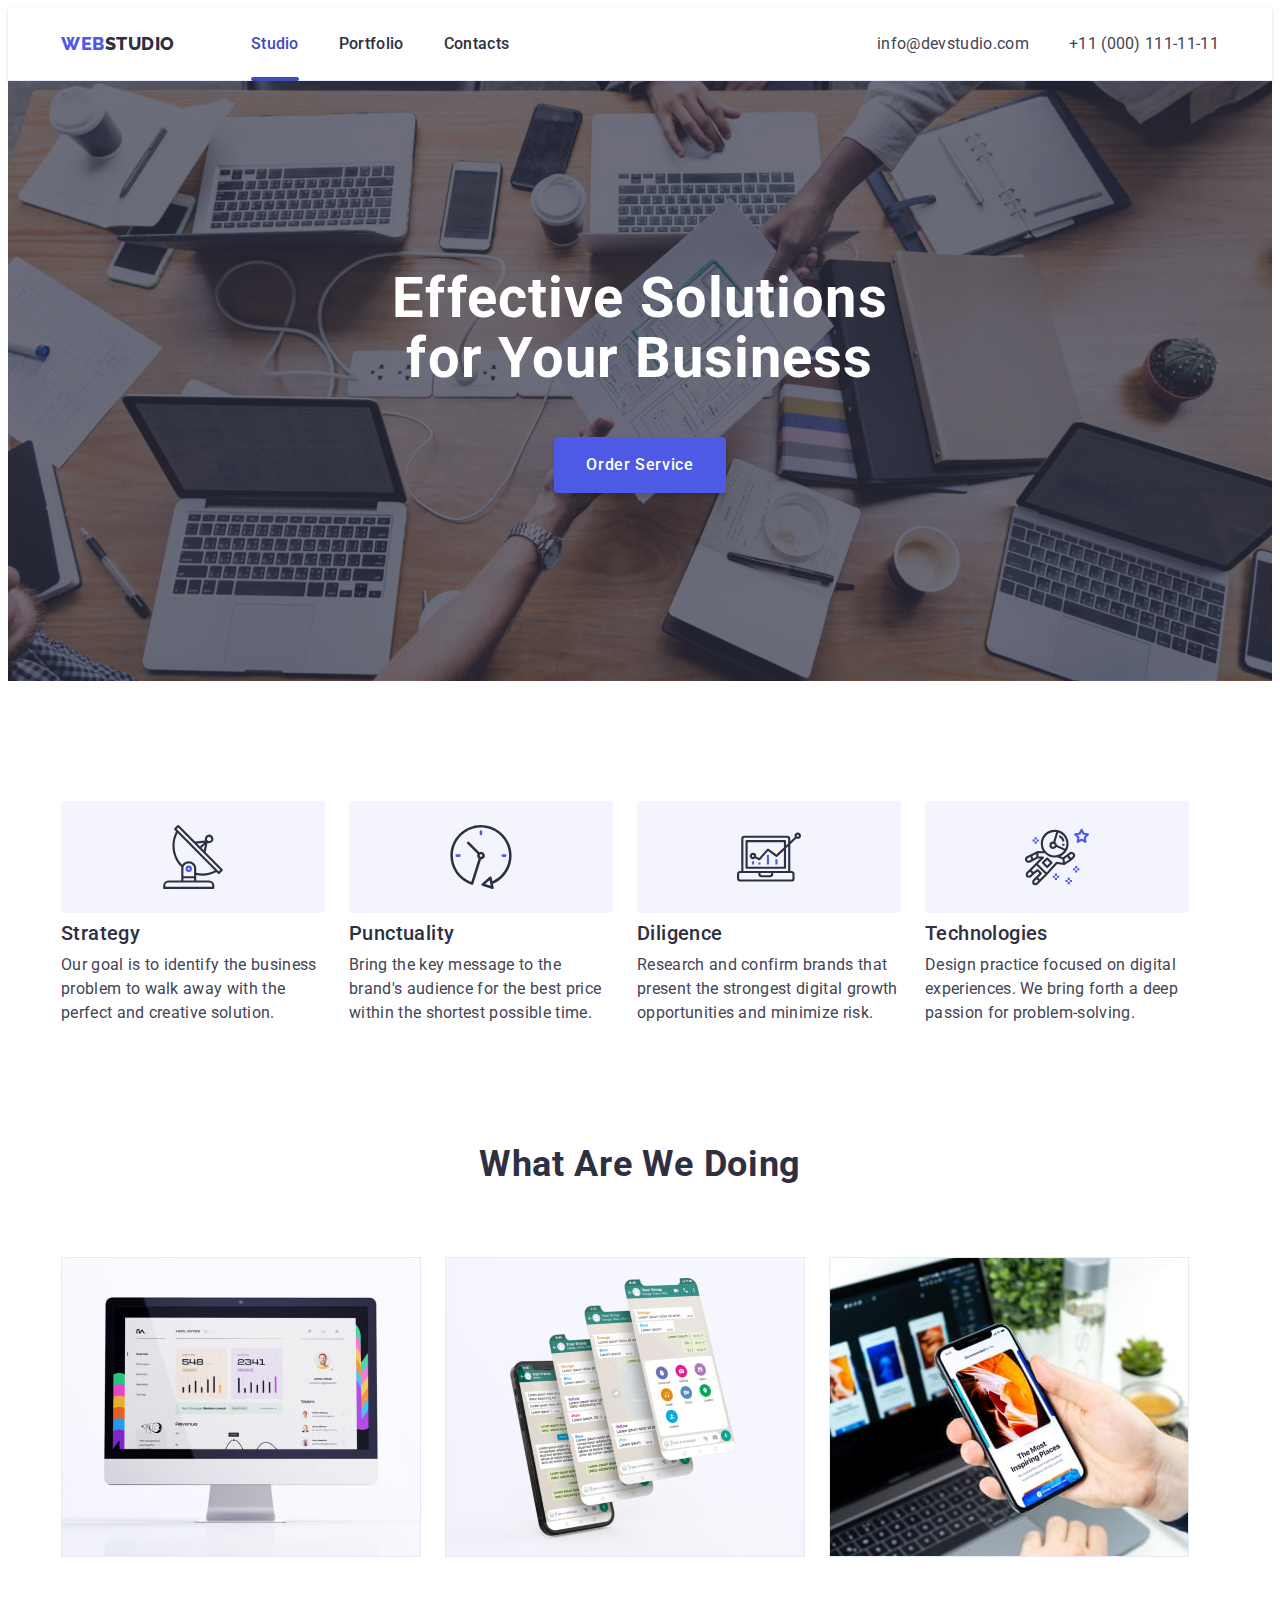
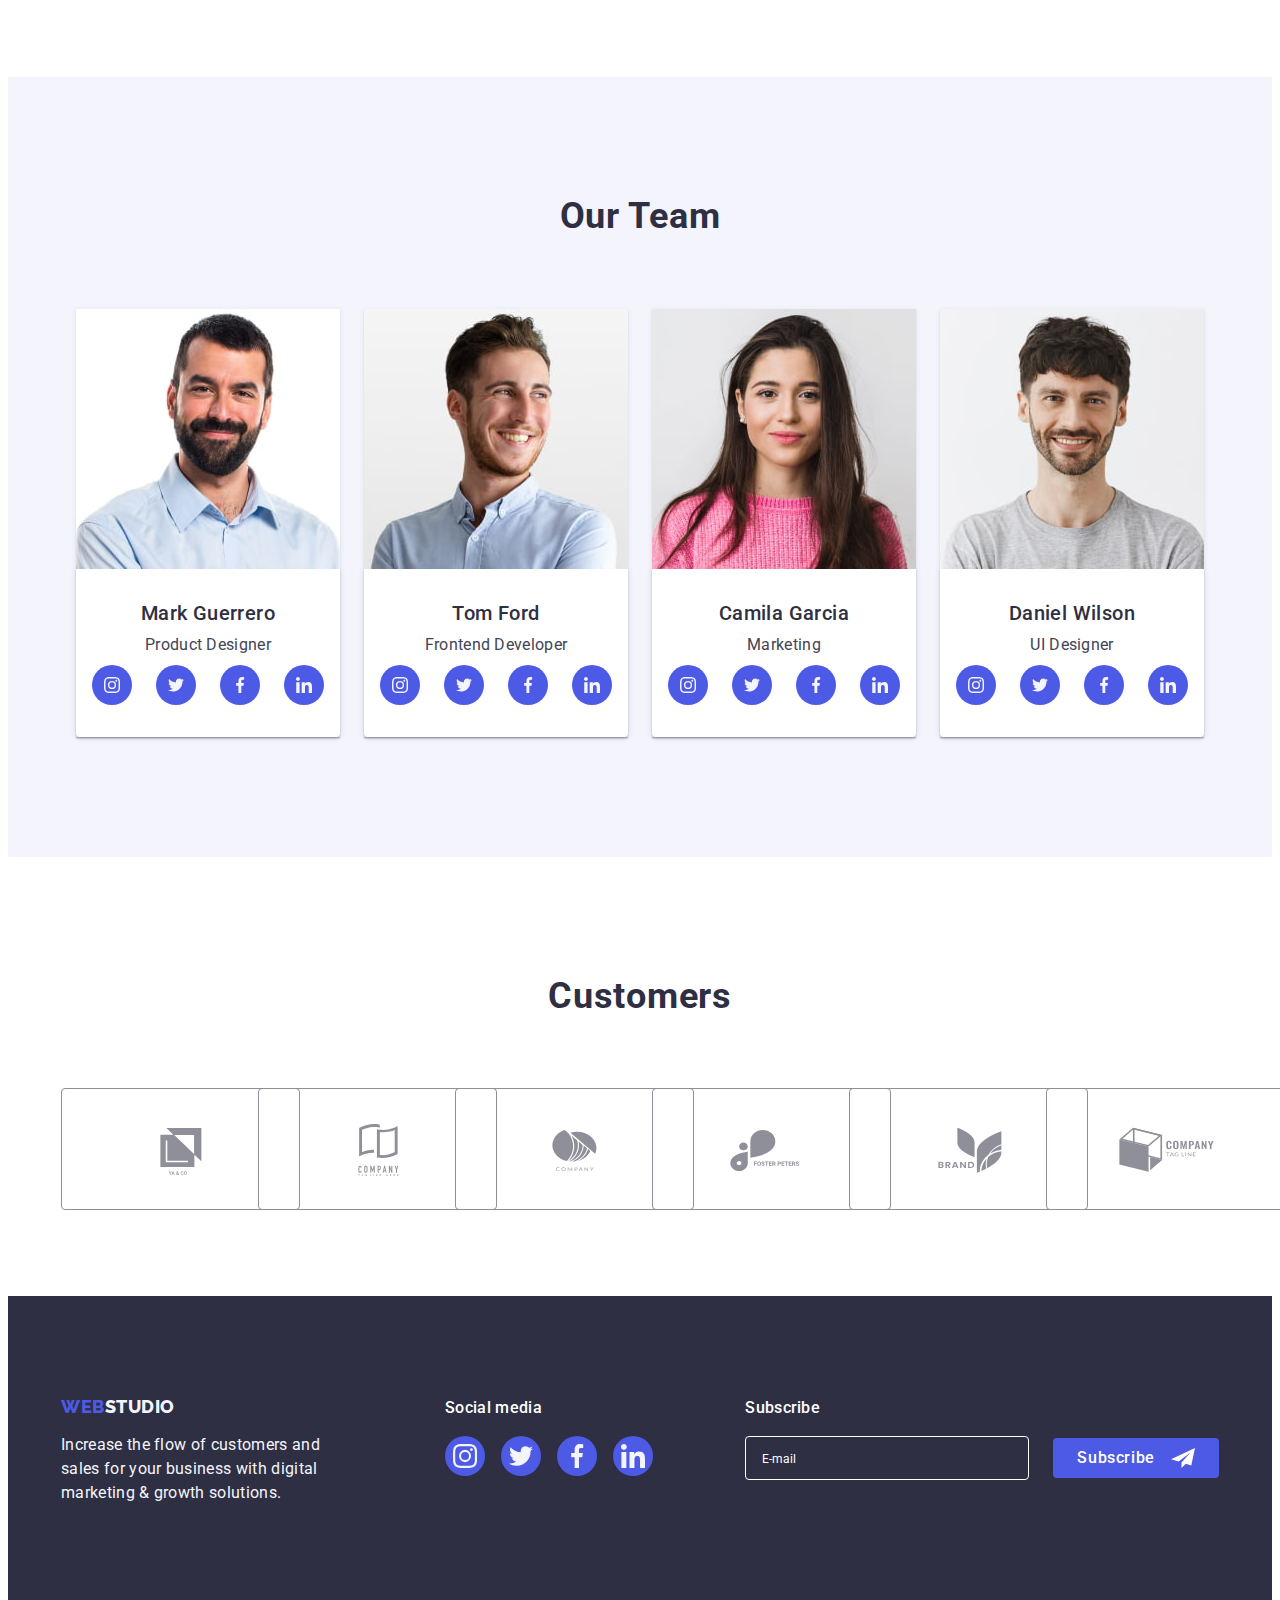
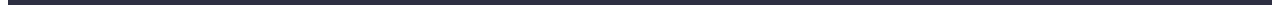
==== index.html @ ede501e5 "Initial commit" ====
<!DOCTYPE html>
<html lang="en">
  <head>
    <meta charset="UTF-8" />
    <meta http-equiv="X-UA-Compatible" content="IE=edge" />
    <meta name="viewport" content="width=device-width, initial-scale=1.0" />
    <title>Document</title>
    <meta name="description" content="Effective Solutions for Your Business" />
    <link rel="preconnect" href="https://fonts.googleapis.com" />
    <link rel="preconnect" href="https://fonts.gstatic.com" crossorigin />
    <link
      href="https://fonts.googleapis.com/css2?family=Raleway:wght@800&family=Roboto:wght@400;500;700;900&display=swap"
      rel="stylesheet"
    />
    <link
      rel="stylesheet"
      href="https://cdnjs.cloudflare.com/ajax/libs/modern-normalize/1.1.0/modern-normalize.min.css"
      integrity="sha512-wpPYUAdjBVSE4KJnH1VR1HeZfpl1ub8YT/NKx4PuQ5NmX2tKuGu6U/JRp5y+Y8XG2tV+wKQpNHVUX03MfMFn9Q=="
      crossorigin="anonymous"
      referrerpolicy="no-referrer"
    />
    <link rel="stylesheet" href="./css/styles.css" />
  </head>
  <body>
    <!-- Header section -->
    <header class="header">
      <div class="header-container container">
        <nav class="header-nav">
          <a href="./index.html" class="logo link header-logo">Web<span class="logo-studio-part">Studio</span></a>
          <ul class="header-nav-list list">
            <li class="header-nav-item">
              <a class="header-nav-link link header-line" href="./index.html">Studio</a>
            </li>
            <li class="header-nav-item">
              <a class="header-nav-link link" href="./portfolio.html">Portfolio</a>
            </li>
            <li class="header-nav-item">
              <a class="header-nav-link link" href="">Contacts</a>
            </li>
          </ul>
        </nav>
        <address class="header-contact">
          <ul class="header-contact-list list">
            <li>
              <a class="header-contact-item link" href="mailto:info@devstudio.com" rel="noopener noreferrer">info@devstudio.com</a>
            </li>
            <li>
              <a class="header-contact-item link" href="tel:+110001111111" rel="noopener noreferrer">+11 (000) 111-11-11</a>
            </li>
          </ul>
        </address>
      </div>
    </header>

    <!-- Main section -->
    <main class="main">
      <!-- Hero Section -->
      <section class="hero">
        <div class="container hero-container">
          <h1 class="hero-title">Effective Solutions for Your Business</h1>
          <button class="hero-btn" type="button" data-modal-open >Order Service</button>
        </div>
      </section>
      <!-- Feature Section -->
      <section class="features section">
        <div class="container features-container">
          <h2 hidden class="features-title visually-hidden">Features</h2>
          <ul class="features-list list">
            <li class="features-list-item">
              <div class="features-icon-wrapper">
                <svg class="features-icon" width="64" height="64">
                  <use href="./images/icons.svg#antenna">
                  </use>
                </svg>
              </div>
              <h3 class="features-item-title list-item-title">Strategy</h3>
              <p class="features-item-subtitle list-subtitle">
                Our goal is to      identify the business problem to walk away with the perfect and
                creative solution.
              </p>
            </li>
            <li class="features-list-item">
              <div class="features-icon-wrapper">
                <svg class="features-icon" width="64" height="64">
                  <use href="./images/icons.svg#clock">
                  </use>
                </svg>
              </div>
              <h3 class="features-item-title list-item-title">Punctuality</h3>
              <p class="features-item-subtitle list-subtitle">
                Bring the key   message   to the brand's audience for the best price within the   shortest possible time.
              </p>
            </li>
            <li class="features-list-item">
              <div class="features-icon-wrapper">
                <svg class="features-icon" width="64" height="64">
                  <use href="./images/icons.svg#diagram">
                  </use>
                </svg>
              </div>
              <h3 class="features-item-title list-item-title">Diligence</h3>
              <p class="features-item-subtitle list-subtitle">
                Research and confirm brands that present the strongest digital growth opportunities
                and minimize risk.
              </p>
            </li>
            <li class="features-list-item">
              <div class="features-icon-wrapper">
                <svg class="features-icon" width="64" height="64">
                  <use href="./images/icons.svg#astronaut">
                  </use>
                </svg>
              </div>
              <h3 class="features-item-title list-item-title">Technologies</h3>
              <p class="features-item-subtitle list-subtitle">
                Design practice focused on digital experiences. We bring forth a deep passion for
                problem-solving.
              </p>
            </li>
          </ul>
        </div>
      </section>
      <!-- About Section -->
      <section class="about">
        <div class="container about-container">
          <h2 class="about-title title">What are we doing</h2>
          <ul class="about-list list">
            <li class="about-list-item">
              <img
                class="about-img"
                src="./images/Features/img-computer.jpg"
                alt="Computer with open website"
                width="360"
                height="300"
              />
            </li>
            <li class="about-list-item">
              <img
                class="about-img"
                src="./images/Features/img-app.jpg"
                alt="Phone-application"
                width="360"
                height="300"
              />
            </li>
            <li class="about-list-item">
              <img
                class="about-img"
                src="./images/Features/img-phone.jpg"
                alt="Telephone with open application"
                width="360"
                height="300"
              />
            </li>
          </ul>
        </div>
      </section>
      <!-- Team Section  -->
      <section class="team section">
        <div class="container team-container">
          <h2 class="team-title title">Our Team</h2>
          <ul class="team-list list">
            <li class="team-list-item">
              <img
                class="team-item-img"
                src="./images/Team/img-mark-guerrero.jpg"
                alt="Smiling man with  dark beard and mustache"
                width="264"
                height="260"
              />
              <div class="team-worker-info">
                <h3 class="team-item-title list-item-title">Mark Guerrero</h3>
                <p class="team-item-subtitle list-subtitle">Product Designer</p>
                <ul class="list icon-team-list">
                  <li class="icon-team-item">
                    <a href="" class="link media-team-link" target="_blank" rel="noreferrer noopener" aria-label="instagram icon">
                      <svg class="icon-team-media" width="16" height="16">
                        <use href="./images/icons.svg#instagram">
                        </use>
                      </svg>
                    </a>
                  </li>
                  <li class="icon-team-item">
                    <a href="" class="link media-team-link" target="_blank" rel="noreferrer noopener" aria-label="twitter icon">
                      <svg class="icon-team-media" width="16" height="16">
                        <use href="./images/icons.svg#twitter">
                        </use>
                      </svg>
                    </a>
                  </li>
                  <li class="icon-team-item">
                    <a href="" class="link media-team-link" target="_blank" rel="noreferrer noopener" aria-label="facebook icon">
                      <svg class="icon-team-media" width="16" height="16">
                        <use href="./images/icons.svg#facebook">
                        </use>
                      </svg>
                    </a>
                  </li>
                  <li class="icon-team-item">
                    <a href="" class="link media-team-link" target="_blank" rel="noreferrer noopener" aria-label="linkedin icon">
                      <svg class="icon-team-media" width="16" height="16">
                        <use href="./images/icons.svg#linkedin">
                        </use>
                      </svg>
                    </a>
                  </li>
                </ul>
              </div>
            </li>
            <li class="team-list-item">
              <img
                class="team-item-img"
                src="./images/Team/img-tom-ford.jpg"
                alt="Smiling man with light beard in blue shirt"
                width="264"
                height="260"
              />
              <div class="team-worker-info">
                <h3 class="team-item-title list-item-title">Tom Ford</h3>
                <p class="team-item-subtitle list-subtitle">Frontend Developer</p>
                <ul class="list icon-team-list">
                  <li class="icon-team-item">
                    <a href="" class="link media-team-link" target="_blank" rel="noreferrer noopener" aria-label="instagram icon">
                      <svg class="icon-team-media" width="16" height="16">
                        <use href="./images/icons.svg#instagram">
                        </use>
                      </svg>
                    </a>
                  </li>
                  <li class="icon-team-item">
                    <a href="" class="link media-team-link" target="_blank" rel="noreferrer noopener" aria-label="twitter icon">
                      <svg class="icon-team-media" width="16" height="16">
                        <use href="./images/icons.svg#twitter">
                        </use>
                      </svg>
                    </a>
                  </li>
                  <li class="icon-team-item">
                    <a href="" class="link media-team-link" target="_blank" rel="noreferrer noopener" aria-label="facebook icon">
                      <svg class="icon-team-media" width="16" height="16">
                        <use href="./images/icons.svg#facebook">
                        </use>
                      </svg>
                    </a>
                  </li>
                  <li class="icon-team-item">
                    <a href="" class="link media-team-link" target="_blank" rel="noreferrer noopener" aria-label="linkedin icon">
                      <svg class="icon-team-media" width="16" height="16">
                        <use href="./images/icons.svg#linkedin">
                        </use>
                      </svg>
                    </a>
                  </li>
                </ul>
              </div>
            </li>
            <li class="team-list-item">
              <img
                class="team-item-img"
                src="./images/Team/img-camila-garcia.jpg"
                alt="Smiling woman with dark hair in pink shirt"
                width="264"
                height="260"
              />
              <div class="team-worker-info">
                <h3 class="team-item-title list-item-title">Camila Garcia</h3>
                <p class="team-item-subtitle list-subtitle">Marketing</p>
                <ul class="list icon-team-list">
                  <li class="icon-team-item">
                    <a href="" class="link media-team-link" target="_blank" rel="noreferrer noopener" aria-label="instagram icon">
                      <svg class="icon-team-media" width="16" height="16">
                        <use href="./images/icons.svg#instagram">
                        </use>
                      </svg>
                    </a>
                  </li>
                  <li class="icon-team-item">
                    <a href="" class="link media-team-link" target="_blank" rel="noreferrer noopener" aria-label="twitter icon">
                      <svg class="icon-team-media" width="16" height="16">
                        <use href="./images/icons.svg#twitter">
                        </use>
                      </svg>
                    </a>
                  </li>
                  <li class="icon-team-item">
                    <a href="" class="link media-team-link" target="_blank" rel="noreferrer noopener" aria-label="facebook icon">
                      <svg class="icon-team-media" width="16" height="16">
                        <use href="./images/icons.svg#facebook">
                        </use>
                      </svg>
                    </a>
                  </li>
                  <li class="icon-team-item">
                    <a href="" class="link media-team-link" target="_blank" rel="noreferrer noopener" aria-label="linkedin icon">
                      <svg class="icon-team-media" width="16" height="16">
                        <use href="./images/icons.svg#linkedin">
                        </use>
                      </svg>
                    </a>
                  </li>
                </ul>
              </div>
            </li>
            <li class="team-list-item">
              <img
                class="team-item-img"
                src="./images/Team/img-daniel-wilson.jpg"
                alt="Smiling man with dark beard in grey shirt"
                width="264"
                height="260"
              />
              <div class="team-worker-info">
                <h3 class="team-item-title list-item-title">Daniel Wilson</h3>
                <p class="team-item-subtitle list-subtitle">UI Designer</p>
                <ul class="list icon-team-list">
                  <li class="icon-team-item">
                    <a href="" class="link media-team-link" target="_blank" rel="noreferrer noopener" aria-label="instagram icon">
                      <svg class="icon-team-media" width="16" height="16">
                        <use href="./images/icons.svg#instagram">
                        </use>
                      </svg>
                    </a>
                  </li>
                  <li class="icon-team-item">
                    <a href="" class="link media-team-link" target="_blank" rel="noreferrer noopener" aria-label="twitter icon">
                      <svg class="icon-team-media" width="16" height="16">
                        <use href="./images/icons.svg#twitter">
                        </use>
                      </svg>
                    </a>
                  </li>
                  <li class="icon-team-item">
                    <a href="" class="link media-team-link" target="_blank" rel="noreferrer noopener" aria-label="facebook icon">
                      <svg class="icon-team-media" width="16" height="16">
                        <use href="./images/icons.svg#facebook">
                        </use>
                      </svg>
                    </a>
                  </li>
                  <li class="icon-team-item">
                    <a href="" class="link media-team-link" target="_blank" rel="noreferrer noopener" aria-label="linkedin icon">
                      <svg class="icon-team-media" width="16" height="16">
                        <use href="./images/icons.svg#linkedin">
                        </use>
                      </svg>
                    </a>
                  </li>
                </ul>
              </div>
            </li>
          </ul>
        </div>
      </section>
      <!-- Clients section -->
      <section class="section clients">
      <div class="container clients-container">
        <h2 class=" clients-title title">Customers</h2>
        <ul class="clients-list list">
          <li class="clients-list-item">
            <a href="" class="clients-logos-item" rel="noopener noreferrer">
              <svg class="icon-clients" width="104" height="56">
                <use href="./images/icons.svg#client-1"></use>
              </svg>
            </a>
          </li>
          <li class="clients-list-item">
            <a href="" class="clients-logos-item" rel="noopener noreferrer">
              <svg class="icon-clients" width="104" height="56">
                <use href="./images/icons.svg#client-2"></use>
              </svg>
            </a>
          </li>
          <li class="clients-list-item">
            <a href="" class="clients-logos-item" rel="noopener noreferrer">
              <svg class="icon-clients" width="104" height="56">
                <use href="./images/icons.svg#client-3"></use>
              </svg>
            </a>
          </li>
          <li class="clients-list-item">
            <a href="" class="clients-logos-item" rel="noopener noreferrer">
              <svg class="icon-clients" width="104" height="56">
                <use href="./images/icons.svg#client-4"></use>
              </svg>
            </a>
          </li>
          <li class="clients-list-item">
            <a href="" class="clients-logos-item" rel="noopener noreferrer">
              <svg class="icon-clients" width="104" height="56">
                <use href="./images/icons.svg#client-5"></use>
              </svg>
            </a>
          </li>
          <li class="clients-list-item">
            <a href="" class="clients-logos-item" rel="noopener noreferrer">
              <svg class="icon-clients" width="104" height="56">
                <use href="./images/icons.svg#client-6"></use>
              </svg>
            </a>
          </li>
        </ul>
      </div>
        </section>
    </main>

    <!-- Footer section-->
    <footer class="footer">
      <div class="container footer-container ">
          <div class="footer-logo-container">
            <a class="footer-logo link" href="./index.html">Web<span class="logo-studio-footer">Studio</span></a>
            <p class="footer-text">
              Increase the flow of customers and sales for your business with digital marketing & growth solutions.
            </p>
          </div>
          <div class="container footer-media-container">
          <p class="footer-social">Social media</p>
          <ul class="list icon-footer-list">
            <li class="icon-footer-item">
              <a href="" class="link footer-media-link" target="_blank" rel="noreferrer noopener" aria-label="instagram icon">
                <svg class="icon-footer-media" width="24" height="24">
                  <use href="./images/icons.svg#instagram">
                  </use>
                </svg>
              </a>
            </li>
            <li class="icon-footer-item">
              <a href="" class="link footer-media-link" target="_blank" rel="noreferrer noopener" aria-label="twitter icon">
                <svg class="icon-footer-media" width="24" height="24">
                  <use href="./images/icons.svg#twitter">
                  </use>
                </svg>
              </a>
            </li>
            <li class="icon-footer-item">
              <a href="" class="link footer-media-link" target="_blank" rel="noreferrer noopener" aria-label="facebook icon">
                <svg class="icon-footer-media" width="24" height="24">
                  <use href="./images/icons.svg#facebook">
                  </use>
                </svg>
              </a>
            </li>
            <li class="icon-footer-item">
              <a href="" class="link footer-media-link" target="_blank" rel="noreferrer noopener" aria-label="linkedin icon">
                <svg class="icon-footer-media" width="24" height="24">
                  <use href="./images/icons.svg#linkedin">
                  </use>
                </svg>
              </a>
            </li>
          </ul>
          </div>
          <div class=" conrainer footer-form-container">
            <p class="footer-subscribe">Subscribe</p>
            <form  class="footer-subscribe-form" name="subscribe-form" autocomplete="on">
              <label for="user-email" class="visually-hidden">E-mail</label>
              <input type="email" name="email" id="user-email" class="footer-input" placeholder="E-mail" required minlength="5">

              <button type="submit" class=" footer-subscribe-btn">
                Subscribe
                <svg class="icon-footer-send" width="24" height="24">
                  <use href="./images/icons.svg#send">
                  </use>
                </svg>
              </button>
            </form>
          </div>
      </div>
      
    </footer>

    <!-- Modal -->
    <div class="backdrop is-hidden" data-modal>
      <div class="modal">
        <button type="button" class="modal-close-btn" data-modal-close>
          <svg class="modal-close-icon" width="8" height="8">
            <use href="./images/icons.svg#close-btn"></use>
          </svg>
        </button>
        <strong class="modal-title">Leave your contacts and we will call you back</strong>
        <form name="modal-form" class="modal-form">
          <label class="modal-form-label" for="modal-name">
            Name
          </label>
          <div class="modal-input-wrapper">
            <input class="modal-form-field" type="text" name="modal-name" id="modal-name" required>
            <svg class="modal-name-icon" width="18" height="18">
              <use href="./images/icons.svg#person"></use>
            </svg>
          </div>
          <label class="modal-form-label" for="modal-tel">
            Phone
          </label>
          <div class="modal-input-wrapper">
            <input class="modal-form-field" type="tel" name="modal-tel" id="modal-tel" required minlength="">
            <svg class="modal-input-icon" width="18" height="24">
              <use href="./images/icons.svg#phone"></use>
            </svg>
          </div>
          <label class="modal-form-label" for="modal-email">
            Email
          </label>
          <div class="modal-input-wrapper">
            <input class="modal-form-field" type="email" name="modal-email" id="modal-email" required minlength="5">
            <svg class="modal-input-icon" width="18" height="24">
              <use href="./images/icons.svg#email"></use>
            </svg>
          </div>
          <label class="modal-form-label" for="modal-comment">
            Comment
          </label>
          <div class="modal-input-wrapper modal-comment-wrapper">
            <textarea class="modal-comment" name="modal-comment" id="modal-comment" placeholder="Text input"></textarea>
          </div>
          <label class="modal-form-label modal-checkbox-label" for="modal-checkbox">
            <input type="checkbox" class="modal-checkbox" name="modal-checkbox" id="modal-checkbox" >
            <span class="modal-checkbox-icon"></span>
            I accept the terms and conditions of the <a href="" class="modal-privacy-link"> Privacy Policy</a>
          </label>
          <button class="modal-send-btn" type="submit">Send</button>
        </form>
      </div>
    </div>

    <script src="./js/modal.js"></script>
  </body>
</html>
---- css/styles.css ----
:root {
  /* Fonts */
  --primary-font: Roboto, sans-serif;

/* Colors */
	--color-iris: #4d5ae5;
	--color-ocean: #404bbf;
	--color-navy-blue: #2e2f42;
	--color-green: #31d0aa;
	--color-slate: #434455;
	--color-light-slate: #8e8f99;
	--color-cornflower: #e7e9fc;
	--color-cloud: #f4f4fd;
	--color-navy-blue-modal: #2e2f42;
	--color-grey: #2e2f42;
	--color-white: #ffffff;
	--color-dairy: #fcfcfc;
/* Others */
 --animation-duration: 250ms;
 --animation-timing-function: cubic-bezier(0.4, 0, 0.2, 1);

}
/* Base styles */
body {
  font-family:var(--primary-font);
  color: var(--color-slate);
  background-color: var(--color-white);
}

h1,h2,h3,h4,h5,h6,p {
  margin: 0;

}
img {
  display: block;
}
button {
  cursor: pointer;
}
.container {
  width: 1158px;
  margin: 0 auto;
  padding: 0 15px;
}
.section {
  padding-top: 120px;
  padding-bottom: 120px;
}
.link {
  text-decoration: none;
  color: inherit;  
}
.list {
  list-style: none;
  padding: 0;
  margin: 0;
}
.title {
  font-size: 36px;
	
	font-weight: 700;
	font-style: normal;
	line-height: 1.11;
	letter-spacing: 0.02em;
	text-decoration: none;
	text-transform: capitalize;
  margin-bottom: 72px;
}
.list-item-title {
  font-size: 20px;
	font-weight: 500;
	font-style: normal;
	line-height: 1.2;
	letter-spacing: 0.02em;
	text-decoration: none;
	text-transform: none;
  text-align: center;
}

.list-subtitle {
  font-size: 16px;
	line-height: 1.5;
	letter-spacing: 0.02em;
	text-decoration: none;
	text-transform: none;
  color: var(--color-slate);
}
.visually-hidden {
  position: absolute;
  width: 1px;
  height: 1px;
  margin: -1px;
  border: 0;
  padding: 0;
  
  white-space: nowrap;
  clip-path: inset(100%);
  clip: rect(0 0 0 0);
  overflow: hidden;
}


/* Header section*/
.header {
  background: var(--color-white);
  border-bottom: 1px solid var(--color-cornflower);
  box-shadow: 0px 2px 1px rgba(46, 47, 66, 0.08), 0px 1px 1px rgba(46, 47, 66, 0.16), 0px 1px 6px rgba(46, 47, 66, 0.08);
}
.header-container {
  display: flex;
}
.header-nav {
  display: flex;
  flex-direction: row;
  margin-right: auto;
  align-items: center;
}
.logo {
  font-family: 'Raleway', sans-serif;
  font-style: normal;
  font-weight: 800;
  font-size: 18px;
  line-height: 1.17;
  display: flex;
  align-items: center;
  letter-spacing: 0.03em;
  text-transform: uppercase;
  color: var(--color-iris);
}

.header-logo {
  margin-right: 76px;
}
.logo-studio-part {
  color: var(--color-navy-blue);

}
.header-nav-list {
  display: flex;
  align-items: center;
  gap: 40px;
}
.header-nav-item {
  position: relative;
  font-size: 16px;
	font-weight: 500;
	font-style: normal;
	line-height: 1.5;
	letter-spacing: 0.02em;
	text-decoration: none;
	text-transform: none;
  color: var(--color-navy-blue); 
}
.header-nav-link {
  position: relative;
  display: block;
  padding: 24px 0;
  
  transition-property: color;
  transition-duration: var(--animation-duration);
  transition-timing-function: var(--animation-timing-function);
}

.header-nav-link:hover,
.header-nav-link:focus
 {
  color:var(--color-ocean);
}
.header-nav-link::after{
  content: '';
  position: absolute;
  left: 0;
  bottom: 0;
  display: block;

  width: 100%;
  height: 4px;
  background-color: var(--color-ocean);
  border-radius: 2px;
  
  opacity: 0;
  transition-property: opacity;
  transition-duration: var(--animation-duration);
  transition-timing-function: var(--animation-timing-function);
}

.header-nav-link:hover::after,
.header-nav-link:focus::after {
  opacity: 1;
}
.header-line {
  color: var(--color-ocean);
}
.header-line::after{
  content: '';
  position: absolute;
  left: 0;
  bottom: -1px;
  display: block;
    
  width: 100%;
  height: 4px;
  color: var(--color-ocean);
  border-radius: 2px;
  opacity: 1;
}

.header-contact {
  font-style: normal;
  display: flex;
  flex-direction: row;
  align-items: center;
}
.header-contact-list {
  font-size: 16px;
	font-weight: 400;
	line-height: 1.5;
	letter-spacing: 0.02em;
	text-decoration: none;
	text-transform: none;
  display: flex;
  align-items: center;
  gap: 40px;
}
.header-contact-item {
  color:var(--color-slate); 
  transition-property: color;
  transition-duration: var(--animation-duration);
  transition-timing-function: var(--animation-timing-function);
}
.header-contact-item:hover,
.header-contact-item:focus {
  color:var(--color-ocean);
}

/* Main Section*/
.main {
}
.hero {
  max-width: 1440px;
  background-image: linear-gradient(rgba(46, 47, 66, 0.7),rgba(46, 47, 66, 0.7)), url(../images/hero-people-office.jpg);
  background-repeat: no-repeat;
  background-position: center;
  background-size: cover;

  background-color: var(--color-navy-blue);
  padding: 188px 0;
  margin-left: auto;
  margin-right: auto;
}
.hero::before {
  content: "";
  position: absolute;
  left: 0px;
  top: 72px;

background: rgba(46, 47, 66, 0.7);
}
.hero-container {
  display: flex;
  flex-direction: column;
  align-items: center;
}
.hero-title {
  font-size: 56px;
	font-weight: 700;
	font-style: normal;
	line-height: 1.07;
	letter-spacing: 0.02em;
	text-decoration: none;
	text-transform: none;
  color: var(--color-white);
  text-align: center;
  max-width: 496px;
  
  margin-bottom: 48px;
}
.hero-btn {
  font-size: 16px;
	font-family: "Roboto", sans-serif;
	font-weight: 500;
	font-style: normal;
	line-height: 1.5;
	letter-spacing: 0.04em;
	text-decoration: none;
	text-transform: none;

  color: var(--color-white);
  background-color: var(--color-iris);

  box-shadow: 0px 4px 4px rgba(0, 0, 0, 0.15);
  border-radius: 4px;

  min-width: 169px;
  height: 56px;
  border: none;
  padding: 16px 32px;

  transition-property: background-color;
  transition-duration: var(--animation-duration);
  transition-timing-function: var(--animation-timing-function);
}
.hero-btn:hover,
.hero-btn:focus {
  background-color:var(--color-ocean);
}

/* Features section */
.features {
}
.features-container{

}
.features-title {
}
.features-list {
  display: flex;
  flex-direction: row;
  gap: 24px;
}
.features-list-item {
  width: 264px;
}
.features-icon-wrapper {
  display: flex;
  justify-content: center;
  align-items: center;
  height: 112px;
  background: var(--color-cloud);
  border-radius: 4px;
  margin-bottom: 8px;
}
.features-icon {
  width: 64px;
  height: 64px;
}
.features-item-title {
  color: var(--color-navy-blue);
  margin-bottom: 8px;
  text-align: left;
}
.features-item-subtitle {

}

/* About section */
.about {
  padding-bottom: 120px;
}
.about-container {

}
.about-title {
  text-align: center;
  color: var(--color-navy-blue);
}
.about-list {
  display: flex;
  gap: 24px;

}
.about-list-item {
  
}
.about-img {
}

/* Team section */
.team {
  background-color: var(--color-cloud);
}
.team-container {

}
.team-title {
  color: var(--color-navy-blue);
  text-align: center;
}
.team-list {
  display: flex;
  justify-content: center;
  gap: 24px;
}

.team-list-item {
  background-color: var(--color-white);
  box-shadow: 0px 1px 6px rgba(46, 47, 66, 0.08), 0px 1px 1px rgba(46, 47, 66, 0.16), 0px 2px 1px rgba(46, 47, 66, 0.08);
  border-radius: 0px 0px 4px 4px; 
}
.team-item-img {
}
.team-item-title {
  color: var(--color-navy-blue);
  margin-bottom: 8px;
  text-align: center;
}
.team-item-subtitle {
  text-align: center;
  margin-bottom: 8px;
}
.icon-team-list {
  display: flex;
  justify-content: center;
  gap: 24px;
}
.icon-team-item {
  width: 40px;
  height: 40px;
  display: flex;
  justify-content: center;
  align-items: center;
}
.media-team-link {
 display: flex;
 align-items: center;
 justify-content: center;
 width: 100%;
 height: 100%;
 border-radius: 50%;
 background-color: var(--color-iris);

  transition-property: background-color;
  transition-duration: var(--animation-duration);
  transition-timing-function: var(--animation-timing-function);
}
.media-team-link:hover,
.media-team-link:focus {
  background-color: var(--color-ocean);
}
.icon-team-media {
  width: 16px;
  height: 16px;
  fill: var(--color-cloud);
}
.team-worker-info {
  box-shadow: 0px 1px 6px rgba(46, 47, 66, 0.08), 0px 1px 1px rgba(46, 47, 66, 0.16), 0px 2px 1px rgba(46, 47, 66, 0.08);
  padding: 32px 0;
}
/* Clients section */
.clients {

}
.clients-container{

}
.clients-title {
  color: var(--color-navy-blue);
  text-align: center;
  line-height: 1.1;
}
.clients-list {
  display: flex;
  flex-wrap: nowrap;
  gap: 24px;
}
.clients-list-item {
  width: calc((100% - 120px) / 6);
  height: 88px;
}
.clients-logos-item {
  display: flex;
  justify-content: center;
  align-items: center;
  width: 100%;
  height: 100%;
  border: 1px solid #8E8F99;
  border-radius: 4px;
  color: var(--color-light-slate);
  padding: 16px 32px;

  transition-property: border-color, color;
  transition-duration: var(--animation-duration);
  transition-timing-function: var(--animation-timing-function);
}
.clients-logos-item:hover,
.clients-logos-item:focus {
  border-color: var(--color-ocean);
  color: var(--color-ocean);
}
.icon-clients {
  max-width: 104px;
  max-height: 56px;
  fill: currentColor;
}


/* Footer */
.footer {
  background-color: var(--color-navy-blue);
  padding-top: 100px;
  padding-bottom: 100px;
}
.footer-container {
  display: flex;
  align-items:baseline
}
.footer-logo-container {
  display:inline-block;
  margin-right: 120px;

}
.footer-logo {
  font-family: 'Raleway', sans-serif;
  font-style: normal;
  font-weight: 800;
  font-size: 18px;
  line-height: 1.17;
  display: flex;
  align-items: center;
  letter-spacing: 0.03em;
  text-transform: uppercase;
  color:var(--color-iris);
  margin-bottom: 16px;
  
  display: inline-block;
}
.logo-studio-footer {
  color: var(--color-cloud);
}

.footer-text {
  font-size: 16px;
	line-height: 1.5;
	letter-spacing: 0.02em;
	text-decoration: none;
	text-transform: none;
  color: var(--color-cloud);
  width: 264px;
}

/* Media */
.footer-media-container {
  width: 208px;
  margin-left: 0;
  padding: 0;
}
.footer-social {
  font-family: 'Roboto';
  font-style: normal;
  font-weight: 500;
  font-size: 16px;
  line-height: 24px;
  color: var(--color-white);
  margin-bottom: 16px;
  letter-spacing: 0.02em;
}
.icon-footer-list {
  display: flex;
  gap: 16px;
}
.footer-media-link {
  display: flex;
  justify-content: center;
  align-items: center;
  width: 100%;
  height: 100%;
  border-radius: 50%;
  background-color: var(--color-iris);

  transition-property: background-color;
  transition-duration: var(--animation-duration);
  transition-timing-function: var(--animation-timing-function);
}
.footer-media-link:hover,
.footer-media-link:focus {
 background-color: var(--color-green);
}
.icon-footer-item {
  width: 40px;
  height: 40px;
  display: flex;
  justify-content: center;
  align-items: center;
}

.icon-footer-media {
  width: 24px;
  height: 24px;
  fill: var(--color-cloud);
}

/* Form */
.footer-form-container {
  display: block;
  min-width: 453px;
}
.footer-subscribe {
  font-family: 'Roboto';
  font-style: normal;
  font-weight: 500;
  font-size: 16px;
  line-height: 24px;
  color: var(--color-white);
  margin-bottom: 16px;
  letter-spacing: 0.02em;
}
.footer-subscribe-form {
  display: flex;
  align-items: center;
  gap: 24px;
}
.footer-input {
  width: 264px;
  height: 40px;

  background: transparent;
  border: 1px solid #FFFFFF;
  border-radius: 4px;
  padding-left: 16px;

  color: var(--color-white);
}
.footer-input::placeholder{
  font-family: 'Roboto';
  font-style: normal;
  font-weight: 400;
  font-size: 12px;
  line-height: 24px;
  
  color: var(--color-white);
}
.footer-subscribe-btn {
  position: relative;
  font-size: 16px;
	font-family: "Roboto", sans-serif;
	font-weight: 500;
	font-style: normal;
	line-height: 1.5;
	letter-spacing: 0.04em;
	text-decoration: none;
	text-transform: none;

  color: var(--color-white);
  background-color: var(--color-iris);

  border-radius: 4px;

  min-width: 165px;
  height: 40px;
  border: none;
  padding: 8px 64px 8px 24px;

  transition-property: background-color;
  transition-duration: var(--animation-duration);
  transition-timing-function: var(--animation-timing-function);
}
.footer-subscribe-btn:hover,
.footer-subscribe-btn:focus {
  background-color:var(--color-ocean);
}
.icon-footer-send {
  position: absolute;
  right: 24px;
  top: 8px;
}


/* Modal styles */
.backdrop {
  position: fixed;
  top: 0;
  left: 0;
  width: 100%;
  height: 100%;
  background: rgba(46, 47, 66, 0.4);
  transition: opacity 250ms cubic-bezier(0.4, 0, 0.2, 1), visibility 250ms cubic-bezier(0.4, 0, 0.2, 1);
}
.backdrop.is-hidden {
  visibility: hidden;
  opacity: 0;
  pointer-events: none;
}
 
.modal {
  position: absolute;
  top: 50%;
  left: 50%;
  transform: translate(-50%, -50%);

  width: 408px;
  min-height: 584px;
  background-color: var(--color-dairy);
  box-shadow: 0px 1px 1px rgba(0, 0, 0, 0.14), 0px 1px 3px rgba(0, 0, 0, 0.12), 0px 2px 1px rgba(0, 0, 0, 0.2);
  border-radius: 4px;
  transition: transform 250ms cubic-bezier(0.4, 0, 0.2, 1);
  padding: 72px 24px 24px; 
}

.modal-close-btn {
  position: absolute;
  top: 24px;
  right: 24px;

  display: flex;
  justify-content: center;
  align-items: center;

  transition: background-color 250ms cubic-bezier(0.4, 0, 0.2, 1), border 250ms cubic-bezier(0.4, 0, 0.2, 1);

  width: 24px;
  height: 24px;
  border-radius: 50%;
  padding: 0;
  
  background-color: var(--color-cornflower);
  border: 1px solid rgba(0, 0, 0, 0.1);
}
.modal-close-btn:hover,
.modal-close-btn:focus {
  background-color: var(--color-ocean);
  border: none;
}
.modal-close-icon {
  fill: var(--color-navy-blue);
  transition-property: fill;
  transition-duration: var(--animation-duration);
  transition-timing-function: var(--animation-timing-function);
}
.modal-close-btn:hover .modal-close-icon,
.modal-close-btn:focus .modal-close-icon {
  fill: var(--color-white);
}
.modal-title {
  display: block;
  text-align: center;

  font-family: 'Roboto';
  font-style: normal;
  font-weight: 500;
  font-size: 16px;
  line-height: 24px;
  letter-spacing: 0.02em;
  color: var(--color-navy-blue);

  margin-bottom: 16px;
}
.modal-form{
  display: block;
}

.modal-form-label {
  display: block;
  font-family: 'Roboto';
  font-style: normal;
  font-weight: 400;
  font-size: 12px;
  line-height: 14px;
  letter-spacing: 0.04em;
  color: var(--color-light-slate);
}
.modal-input-wrapper {
  position: relative;
  width: 360px;
  height: 40px;
  margin-bottom: 8px;
}
.modal-form-field {
  width: 100%;
  height: 100%;

  outline: transparent;
  
  border: 1px solid rgba(46, 47, 66, 0.4);
  border-radius: 4px;
  padding: 0;
  padding-left: 38px;
  color: var(--color-navy-blue);

  transition-property: border;
  transition-duration: var(--animation-duration);
  transition-timing-function: var(--animation-timing-function);
}
.modal-form-field:focus{
  border: 1px solid var(--color-iris);
}
.modal-name-icon {
  position: absolute;
  top: 11px;
  left: 16px;
  fill: var(--color-navy-blue);
  transition-property: fill;
  transition-duration: var(--animation-duration);
  transition-timing-function: var(--animation-timing-function);
  pointer-events: none;
}
.modal-form-field:focus + .modal-name-icon
{
  fill:var(--color-iris);
}
.modal-input-icon {
  position: absolute;
  top: 8px;
  left: 16px;
  fill:var(--color-navy-blue);
  transition-property: fill;
  transition-duration: var(--animation-duration);
  transition-timing-function: var(--animation-timing-function);
  pointer-events: none;
}
.modal-form-field:focus + .modal-input-icon
{
  fill:var(--color-iris);
}
.modal-comment-wrapper {
  height:130px;
  margin-bottom:16px;
}
.modal-comment{
  font-family: 'Roboto';
  font-style: normal;
  font-weight: 400;
  font-size: 12px;
  line-height: 14px;

  letter-spacing: 0.04em;
  width: 100%;
  height: 100%;
  resize: none;
  outline: transparent;
  
  border: 1px solid rgba(46, 47, 66, 0.4);
  border-radius: 4px;
  
  padding: 0;
  padding-left: 16px;
  padding-top:8px;

  transition-property: border;
  transition-duration: var(--animation-duration);
  transition-timing-function: var(--animation-timing-function);
}

.modal-comment:focus {
  border: 1px solid var(--color-iris);
}
.modal-comment::placeholder{
  font-family: 'Roboto';
  font-style: normal;
  font-weight: 400;
  font-size: 12px;
  line-height: 14px;

  letter-spacing: 0.04em;
  color: var(--color-light-slate);
  opacity: 0.5;
}
.modal-checkbox-label{
  display: flex;
  align-items: center;
  margin-bottom: 24px;
}

.modal-checkbox {
  position: absolute;
  width: 1px;
  height: 1px;
  margin: -1px;
  border: 0;
  padding: 0;
  
  white-space: nowrap;
  clip-path: inset(100%);
  clip: rect(0 0 0 0);
  overflow: hidden;
  
}
.modal-checkbox:checked + .modal-checkbox-icon {
  background: var(--color-ocean);
  
  border: 1px solid var(--color-ocean);
  border-radius: 2px;
  background-image: url(../images/Modal/check.svg);
  background-position: center;
  background-repeat: no-repeat;
}
.modal-checkbox-icon{
  display: inline-block;
  width: 16px;
  height: 16px;
  border: 1px solid rgba(46, 47, 66, 0.4);
  border-radius: 2px;
  margin-right: 8px;
  background-color: transparent;
  
  transition-property: border, background-color;
  transition-duration: var(--animation-duration);
  transition-timing-function: var(--animation-timing-function);
}
.modal-privacy-link {
  padding-left: 4px;
  color: var(--color-iris);
}

.modal-send-btn {
  font-size: 16px;
	font-family: "Roboto", sans-serif;
	font-weight: 500;
	font-style: normal;
	line-height: 1.5;
	letter-spacing: 0.04em;
	text-decoration: none;
	text-transform: none;
  transform: translateX(50%);

  color: var(--color-white);
  background-color: var(--color-iris);

  box-shadow: 0px 4px 4px rgba(0, 0, 0, 0.15);
  border-radius: 4px;

  min-width: 169px;
  height: 56px;
  border: none;
  padding: 16px 32px;

  transition-property: background-color;
  transition-duration: var(--animation-duration);
  transition-timing-function: var(--animation-timing-function);
}
.modal-send-btn:hover,
.modal-send-btn:focus {
  background-color:var(--color-ocean);
}


/* Portfolio styles */
.main-portfolio {
}
.portfolio {
  padding: 96px 0 120px
}
.portfolio-title {
}
.portfolio-btn-list {
  display: flex;
  gap: 24px;
  justify-content: center;
  margin-bottom: 72px;
}

.portfolio-btn {
  font-size: 16px;
  font-family: "Roboto", sans-serif;
	font-weight: 500;
	font-style: normal;
	line-height: 1.5;
	letter-spacing: 0.04em;
	text-decoration: none;
	text-transform: none;
  color: var(--color-iris);
  background-color: var(--color-cloud);
  border: 1px solid #E7E9FC;
  border-radius: 4px;

  padding: 12px 24px;

  transition-property: color, border-color, background-color, box-shadow;
  transition-duration: var(--animation-duration);
  transition-timing-function: var(--animation-timing-function);
}
.portfolio-btn:hover,
.portfolio-btn:focus {
  color: var(--color-white);
  background-color: var(--color-ocean);
  border-color: transparent;
  box-shadow: 0px 3px 1px rgba(0, 0, 0, 0.1), 0px 2px 1px rgba(0, 0, 0, 0.08), 0px 2px 2px rgba(0, 0, 0, 0.12);
}
.portfolio-list {
  display: flex;
  flex-wrap: wrap;
  gap: 48px 24px;
  flex-basis: calc((100% - 48px)/3);
}
.portfolio-list-item {
  background: var(--color-white);
  max-width: 360px;
}

.portfolio-list-link {
  
 transition-property: box-shadow;
 transition-duration: var(--animation-duration);
 transition-timing-function: var(--animation-timing-function);
}
.portfolio-list-link:hover,
.portfolio-list-link:focus {
  box-shadow: 0px 1px 6px rgba(46, 47, 66, 0.08), 0px 1px 1px rgba(46, 47, 66, 0.16), 0px 2px 1px rgba(46, 47, 66, 0.08);
  transform: translateY(0);
}
.portfolio-list-link:hover .project-hover-card,
.portfolio-list-link:focus .project-hover-card {
  transform: translateY(0);
}
.portfolio-card-wrapper {
  position: relative;
  display: block;
  overflow: hidden; 
}
.portfolio-img {
}

.project-hover-card {
  position: absolute;

  display: flex;
  align-items: center;
  justify-content: center;

  background: var(--color-iris);
  top: 0;
  
  width: 100%;
  height: 100%;
  transform: translateY(100%);

  transition: transform 250ms cubic-bezier(0.4, 0, 0.2, 1);

  font-size: 16px;
  line-height: 1.5;
  letter-spacing: 0.02em;
  color: var(--color-cloud);
  padding: 40px 32px
}

.portfolio-item-title {
  color: var(--color-navy-blue);
  margin-bottom: 8px;
  text-align: left;
}
.portfolio-item-subtitle {
  color: var(--color-slate);
}
.portfolio-item-border {
  border: 1px solid var(--color-cornflower);
  border-top: none;
  padding: 32px 16px
}
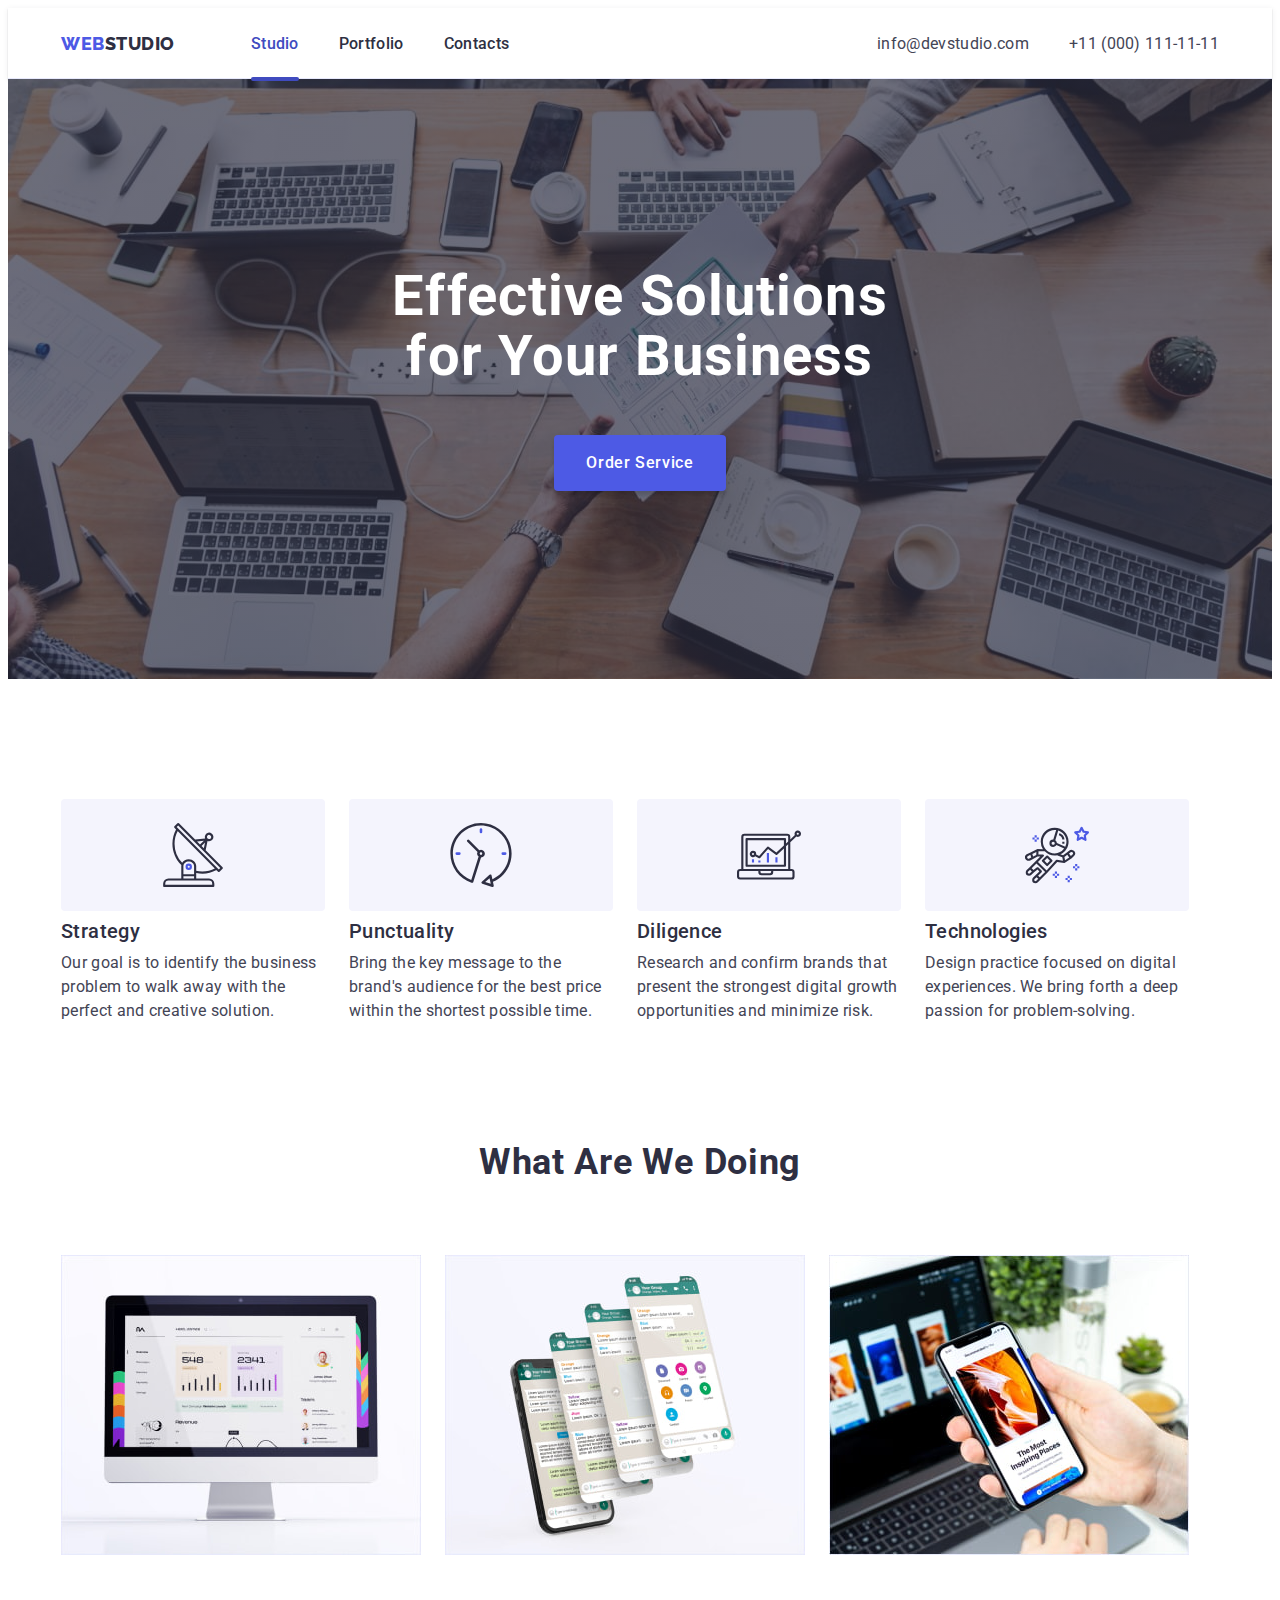
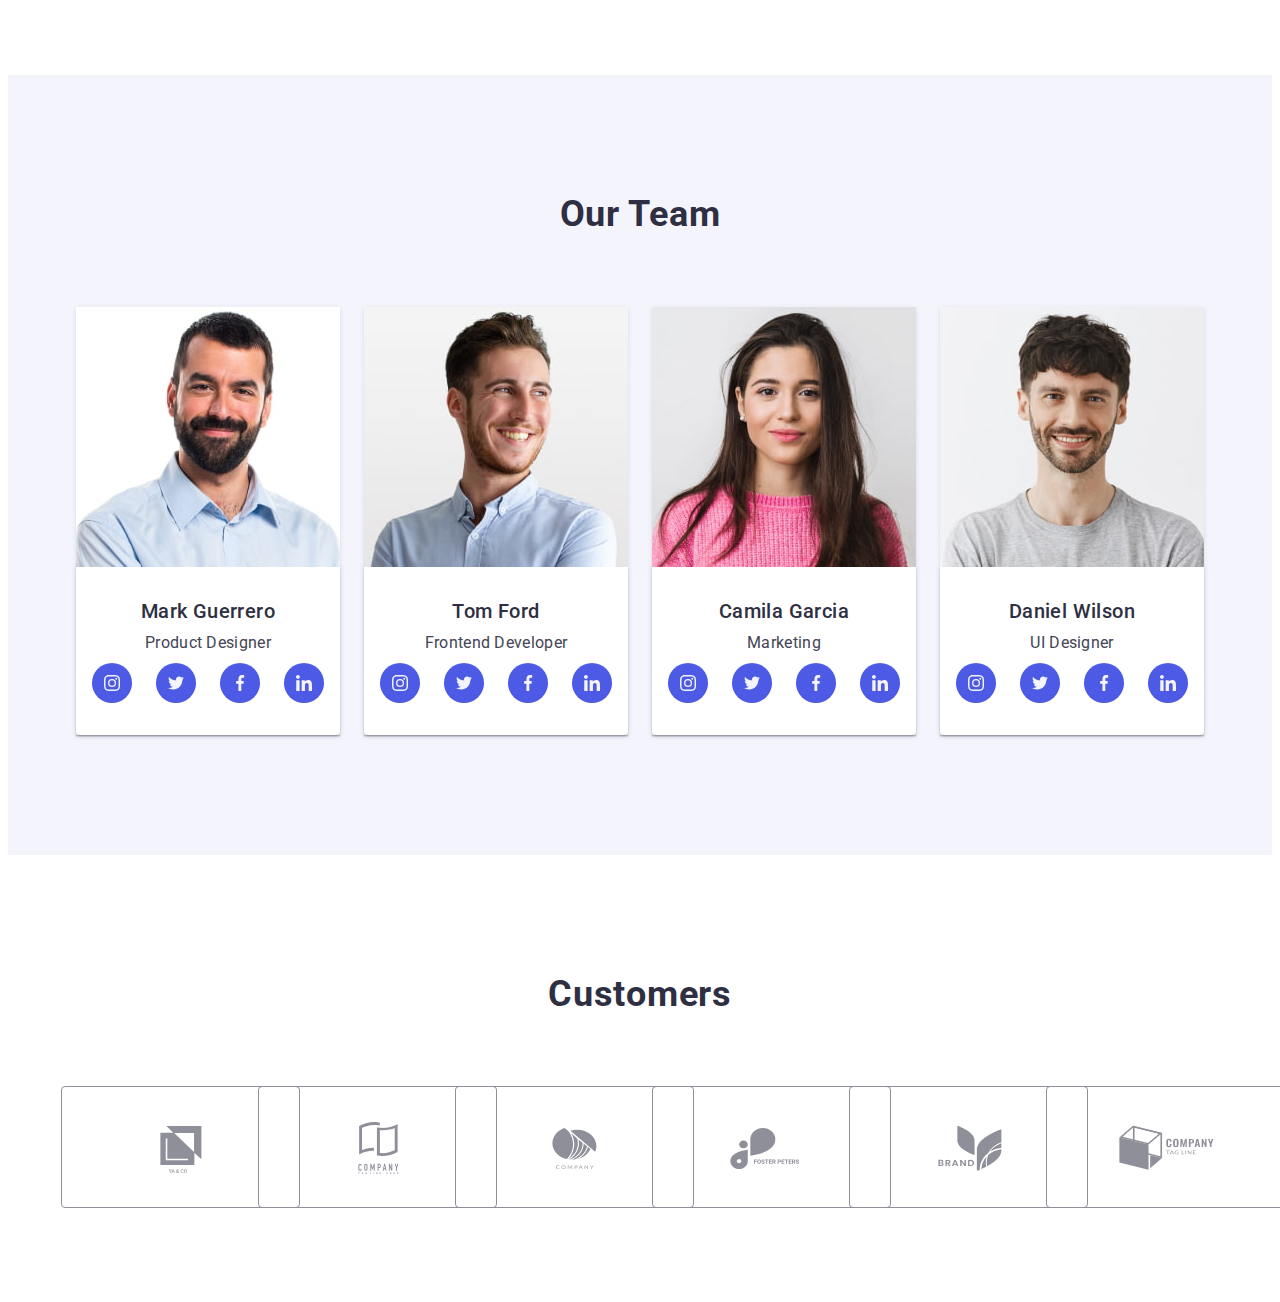
==== commit b8981fc3: "hw7 header footer modal left" ====
--- a/index.html
+++ b/index.html
@@ -49,9 +49,15 @@
             </li>
           </ul>
         </address>
+
+        <button class="menu-toggle js-open-menu button" aria-expanded="false" aria-controls="mobile-menu">
+          <svg width="24" height="24">
+            <use href="./images/icons.svg#menu-hamburger" ></use>
+          </svg>
+        </button>
       </div>
     </header>
-
+    
     <!-- Main section -->
     <main class="main">
       <!-- Hero Section -->
@@ -64,7 +70,7 @@
       <!-- Feature Section -->
       <section class="features section">
         <div class="container features-container">
-          <h2 hidden class="features-title visually-hidden">Features</h2>
+          <h2 hidden class="visually-hidden">Features</h2>
           <ul class="features-list list">
             <li class="features-list-item">
               <div class="features-icon-wrapper">
@@ -75,8 +81,8 @@
               </div>
               <h3 class="features-item-title list-item-title">Strategy</h3>
               <p class="features-item-subtitle list-subtitle">
-                Our goal is to      identify the business problem to walk away with the perfect and
-                creative solution.
+                Our goal is to identify the business
+                problem to walk away with the perfect and creative solution. 
               </p>
             </li>
             <li class="features-list-item">
@@ -88,7 +94,7 @@
               </div>
               <h3 class="features-item-title list-item-title">Punctuality</h3>
               <p class="features-item-subtitle list-subtitle">
-                Bring the key   message   to the brand's audience for the best price within the   shortest possible time.
+                Bring the key message to the brand's audience for the best price within the shortest possible time.
               </p>
             </li>
             <li class="features-list-item">
@@ -163,7 +169,7 @@
             <li class="team-list-item">
               <img
                 class="team-item-img"
-                src="./images/Team/img-mark-guerrero.jpg"
+                src="./images/Team/img-mark.jpg"
                 alt="Smiling man with  dark beard and mustache"
                 width="264"
                 height="260"
@@ -210,7 +216,7 @@
             <li class="team-list-item">
               <img
                 class="team-item-img"
-                src="./images/Team/img-tom-ford.jpg"
+                src="./images/Team/img-tom.jpg"
                 alt="Smiling man with light beard in blue shirt"
                 width="264"
                 height="260"
@@ -257,7 +263,7 @@
             <li class="team-list-item">
               <img
                 class="team-item-img"
-                src="./images/Team/img-camila-garcia.jpg"
+                src="./images/Team/img-camila.jpg"
                 alt="Smiling woman with dark hair in pink shirt"
                 width="264"
                 height="260"
@@ -304,7 +310,7 @@
             <li class="team-list-item">
               <img
                 class="team-item-img"
-                src="./images/Team/img-daniel-wilson.jpg"
+                src="./images/Team/img-daniel.jpg"
                 alt="Smiling man with dark beard in grey shirt"
                 width="264"
                 height="260"
@@ -404,7 +410,7 @@
     </main>
 
     <!-- Footer section-->
-    <footer class="footer">
+    <!-- <footer class="footer">
       <div class="container footer-container ">
           <div class="footer-logo-container">
             <a class="footer-logo link" href="./index.html">Web<span class="logo-studio-footer">Studio</span></a>
@@ -466,10 +472,10 @@
           </div>
       </div>
       
-    </footer>
+    </footer> -->
 
     <!-- Modal -->
-    <div class="backdrop is-hidden" data-modal>
+    <!-- <div class="backdrop is-hidden" data-modal>
       <div class="modal">
         <button type="button" class="modal-close-btn" data-modal-close>
           <svg class="modal-close-icon" width="8" height="8">
@@ -519,8 +525,23 @@
           <button class="modal-send-btn" type="submit">Send</button>
         </form>
       </div>
+    </div> -->
+    
+    <!-- Mobile menu -->
+    <div class="menu-container js-menu-container" id="mobile-menu">
+      <button class="js-close-menu menu-close-btn">
+        <svg class="menu-close-icon" width="8" height="8">
+        <use href="./images/icons.svg#close-btn"></use>
+        </svg>
+      </button>
+
+      <ul class="mobile-menu list">
+        <li><a href="" class="link">Studio</a></li>
+        <li><a href="" class="link">Portfolio</a></li>
+        <li><a href="" class="link">Contacts</a></li>
+      </ul>
     </div>
-
     <script src="./js/modal.js"></script>
+    <script defer src="js/mobile-menu.js"></script>
   </body>
 </html>
--- a/css/styles.css
+++ b/css/styles.css
@@ -1,253 +1,299 @@
 :root {
-  /* Fonts */
-  --primary-font: Roboto, sans-serif;
-
-/* Colors */
-	--color-iris: #4d5ae5;
-	--color-ocean: #404bbf;
-	--color-navy-blue: #2e2f42;
-	--color-green: #31d0aa;
-	--color-slate: #434455;
-	--color-light-slate: #8e8f99;
-	--color-cornflower: #e7e9fc;
-	--color-cloud: #f4f4fd;
-	--color-navy-blue-modal: #2e2f42;
-	--color-grey: #2e2f42;
-	--color-white: #ffffff;
-	--color-dairy: #fcfcfc;
-/* Others */
- --animation-duration: 250ms;
- --animation-timing-function: cubic-bezier(0.4, 0, 0.2, 1);
-
-}
+    /* Fonts */
+    --primary-font: Roboto, sans-serif;
+  
+  /* Colors */
+      --color-iris: #4d5ae5;
+      --color-ocean: #404bbf;
+      --color-navy-blue: #2e2f42;
+      --color-green: #31d0aa;
+      --color-slate: #434455;
+      --color-light-slate: #8e8f99;
+      --color-cornflower: #e7e9fc;
+      --color-cloud: #f4f4fd;
+      --color-navy-blue-modal: #2e2f42;
+      --color-grey: #2e2f42;
+      --color-white: #ffffff;
+      --color-dairy: #fcfcfc;
+  /* Others */
+   --animation-duration: 250ms;
+   --animation-timing-function: cubic-bezier(0.4, 0, 0.2, 1);
+  
+}
+
 /* Base styles */
 body {
-  font-family:var(--primary-font);
-  color: var(--color-slate);
-  background-color: var(--color-white);
-}
-
+font-family:var(--primary-font);
+background-color: var(--color-white);
+}
+  
 h1,h2,h3,h4,h5,h6,p {
-  margin: 0;
-
+margin: 0;
 }
 img {
-  display: block;
-}
+display: block;
+max-width: 100%;
+height: auto;
+}
+  
 button {
-  cursor: pointer;
-}
+cursor: pointer;
+}
+
 .container {
-  width: 1158px;
-  margin: 0 auto;
-  padding: 0 15px;
-}
+min-width: 320px;
+max-width: 428px;
+margin: 0 auto;
+padding: 0 16px;
+}
+
+@media only screen and (min-width: 768px) {
+  .container {
+    max-width: 768px;}
+}
+
+@media only screen and (min-width: 1158px) {
+  .container {
+    max-width: 1158px;
+    padding: 0 15px;
+  }
+}
+
 .section {
-  padding-top: 120px;
-  padding-bottom: 120px;
+min-width: 396px;
+padding-top: 96px;
+padding-bottom: 96px;
+}
+
+@media only screen and (min-width: 1158px) {
+ .section {
+    padding-top: 120px;
+    padding-bottom: 120px;
+ }
 }
 .link {
-  text-decoration: none;
-  color: inherit;  
+text-decoration: none;
+color: inherit;  
 }
 .list {
-  list-style: none;
-  padding: 0;
-  margin: 0;
+list-style: none;
+padding: 0;
+margin: 0;
 }
 .title {
-  font-size: 36px;
-	
-	font-weight: 700;
-	font-style: normal;
-	line-height: 1.11;
-	letter-spacing: 0.02em;
-	text-decoration: none;
-	text-transform: capitalize;
-  margin-bottom: 72px;
+font-size: 36px;
+font-weight: 700;
+font-style: normal;
+line-height: 1.11;
+letter-spacing: 0.02em;
+text-decoration: none;
+text-transform: capitalize;
+margin-bottom: 72px;
 }
 .list-item-title {
-  font-size: 20px;
-	font-weight: 500;
-	font-style: normal;
-	line-height: 1.2;
-	letter-spacing: 0.02em;
-	text-decoration: none;
-	text-transform: none;
-  text-align: center;
+font-size: 20px;
+font-weight: 500;
+font-style: normal;
+line-height: 1.2;
+letter-spacing: 0.02em;
+text-decoration: none;
+text-transform: none;
+text-align: center;
 }
 
 .list-subtitle {
-  font-size: 16px;
-	line-height: 1.5;
-	letter-spacing: 0.02em;
-	text-decoration: none;
-	text-transform: none;
-  color: var(--color-slate);
+font-size: 16px;
+line-height: 1.5;
+letter-spacing: 0.02em;
+text-decoration: none;
+text-transform: none;
+color: var(--color-slate);
 }
 .visually-hidden {
-  position: absolute;
-  width: 1px;
-  height: 1px;
-  margin: -1px;
-  border: 0;
-  padding: 0;
-  
-  white-space: nowrap;
-  clip-path: inset(100%);
-  clip: rect(0 0 0 0);
-  overflow: hidden;
-}
-
-
-/* Header section*/
+position: absolute;
+width: 1px;
+height: 1px;
+margin: -1px;
+border: 0;
+padding: 0;
+
+white-space: nowrap;
+clip-path: inset(100%);
+clip: rect(0 0 0 0);
+overflow: hidden;
+}
+/* Header styles */
 .header {
-  background: var(--color-white);
-  border-bottom: 1px solid var(--color-cornflower);
-  box-shadow: 0px 2px 1px rgba(46, 47, 66, 0.08), 0px 1px 1px rgba(46, 47, 66, 0.16), 0px 1px 6px rgba(46, 47, 66, 0.08);
-}
-.header-container {
-  display: flex;
-}
-.header-nav {
-  display: flex;
-  flex-direction: row;
-  margin-right: auto;
-  align-items: center;
-}
-.logo {
-  font-family: 'Raleway', sans-serif;
-  font-style: normal;
-  font-weight: 800;
-  font-size: 18px;
-  line-height: 1.17;
-  display: flex;
-  align-items: center;
-  letter-spacing: 0.03em;
-  text-transform: uppercase;
-  color: var(--color-iris);
-}
-
-.header-logo {
-  margin-right: 76px;
-}
-.logo-studio-part {
-  color: var(--color-navy-blue);
-
-}
-.header-nav-list {
-  display: flex;
-  align-items: center;
-  gap: 40px;
-}
-.header-nav-item {
-  position: relative;
-  font-size: 16px;
-	font-weight: 500;
-	font-style: normal;
-	line-height: 1.5;
-	letter-spacing: 0.02em;
-	text-decoration: none;
-	text-transform: none;
-  color: var(--color-navy-blue); 
-}
-.header-nav-link {
-  position: relative;
-  display: block;
-  padding: 24px 0;
-  
-  transition-property: color;
-  transition-duration: var(--animation-duration);
-  transition-timing-function: var(--animation-timing-function);
-}
-
-.header-nav-link:hover,
-.header-nav-link:focus
- {
-  color:var(--color-ocean);
-}
-.header-nav-link::after{
-  content: '';
-  position: absolute;
-  left: 0;
-  bottom: 0;
-  display: block;
-
-  width: 100%;
-  height: 4px;
-  background-color: var(--color-ocean);
-  border-radius: 2px;
-  
-  opacity: 0;
-  transition-property: opacity;
-  transition-duration: var(--animation-duration);
-  transition-timing-function: var(--animation-timing-function);
-}
-
-.header-nav-link:hover::after,
-.header-nav-link:focus::after {
-  opacity: 1;
-}
-.header-line {
-  color: var(--color-ocean);
-}
-.header-line::after{
-  content: '';
-  position: absolute;
-  left: 0;
-  bottom: -1px;
-  display: block;
+    background: var(--color-white);
+    border-bottom: 1px solid var(--color-cornflower);
+    box-shadow: 0px 2px 1px rgba(46, 47, 66, 0.08), 0px 1px 1px rgba(46, 47, 66, 0.16), 0px 1px 6px rgba(46, 47, 66, 0.08);
+    height: 70px;
+  }
+  .header-container {
+    display: flex;
+  }
+  .header-nav {
+    display: flex;
+    flex-direction: row;
+    margin-right: auto;
+    align-items: center;
+  }
+  .logo {
+    font-family: 'Raleway', sans-serif;
+    font-style: normal;
+    font-weight: 800;
+    font-size: 18px;
+    line-height: 1.17;
+    display: flex;
+    align-items: center;
+    letter-spacing: 0.03em;
+    text-transform: uppercase;
+    color: var(--color-iris);
+  }
+  
+  .header-logo {
+    margin-right: 76px;
+    padding: 24px 0; 
+  }
+  .logo-studio-part {
+    color: var(--color-navy-blue);
+  
+  }
+  .header-nav-list {
+    display: flex;
+    align-items: center;
+    gap: 40px;
+  }
+  @media only screen and (max-width: 768px) {
+    .header-nav-list {
+        display: none;
+    }
     
-  width: 100%;
-  height: 4px;
-  color: var(--color-ocean);
-  border-radius: 2px;
-  opacity: 1;
-}
-
-.header-contact {
-  font-style: normal;
-  display: flex;
-  flex-direction: row;
-  align-items: center;
-}
-.header-contact-list {
-  font-size: 16px;
-	font-weight: 400;
-	line-height: 1.5;
-	letter-spacing: 0.02em;
-	text-decoration: none;
-	text-transform: none;
-  display: flex;
-  align-items: center;
-  gap: 40px;
-}
-.header-contact-item {
-  color:var(--color-slate); 
-  transition-property: color;
-  transition-duration: var(--animation-duration);
-  transition-timing-function: var(--animation-timing-function);
-}
-.header-contact-item:hover,
-.header-contact-item:focus {
-  color:var(--color-ocean);
-}
-
-/* Main Section*/
-.main {
-}
+  }
+  .header-nav-item {
+    position: relative;
+    font-size: 16px;
+      font-weight: 500;
+      font-style: normal;
+      line-height: 1.5;
+      letter-spacing: 0.02em;
+      text-decoration: none;
+      text-transform: none;
+    color: var(--color-navy-blue); 
+  }
+  .header-nav-link {
+    position: relative;
+    display: block;
+    padding: 24px 0;
+    
+    transition-property: color;
+    transition-duration: var(--animation-duration);
+    transition-timing-function: var(--animation-timing-function);
+  }
+  
+  .header-nav-link:hover,
+  .header-nav-link:focus
+   {
+    color:var(--color-ocean);
+  }
+  .header-nav-link::after{
+    content: '';
+    position: absolute;
+    left: 0;
+    bottom: 0;
+    display: block;
+  
+    width: 100%;
+    height: 4px;
+    background-color: var(--color-ocean);
+    border-radius: 2px;
+    
+    opacity: 0;
+    transition-property: opacity;
+    transition-duration: var(--animation-duration);
+    transition-timing-function: var(--animation-timing-function);
+  }
+  
+  .header-nav-link:hover::after,
+  .header-nav-link:focus::after {
+    opacity: 1;
+  }
+  .header-line {
+    color: var(--color-ocean);
+  }
+  .header-line::after{
+    content: '';
+    position: absolute;
+    left: 0;
+    bottom: -1px;
+    display: block;
+      
+    width: 100%;
+    height: 4px;
+    color: var(--color-ocean);
+    border-radius: 2px;
+    opacity: 1;
+  }
+  
+  .header-contact {
+    font-style: normal;
+    display: flex;
+    flex-direction: row;
+    align-items: center;
+  }
+  @media only screen and (max-width: 768px) {
+    .header-contact {
+        display: none;
+    }
+    
+  }
+  .header-contact-list {
+    font-size: 16px;
+      font-weight: 400;
+      line-height: 1.5;
+      letter-spacing: 0.02em;
+      text-decoration: none;
+      text-transform: none;
+    display: flex;
+    align-items: center;
+    gap: 40px;
+  }
+  .header-contact-item {
+    color:var(--color-slate); 
+    transition-property: color;
+    transition-duration: var(--animation-duration);
+    transition-timing-function: var(--animation-timing-function);
+  }
+  .header-contact-item:hover,
+  .header-contact-item:focus {
+    color:var(--color-ocean);
+  }
+
+  
+/* Hero styles */
 .hero {
   max-width: 1440px;
-  background-image: linear-gradient(rgba(46, 47, 66, 0.7),rgba(46, 47, 66, 0.7)), url(../images/hero-people-office.jpg);
+  
+  background-image: linear-gradient(rgba(46, 47, 66, 0.7),rgba(46, 47, 66, 0.7)), url(../images/hero-img_desk@1x.jpg);
   background-repeat: no-repeat;
   background-position: center;
   background-size: cover;
 
   background-color: var(--color-navy-blue);
-  padding: 188px 0;
+  padding: 112px 0;
   margin-left: auto;
   margin-right: auto;
 }
+@media only screen and (min-width: 768px) {
+    .hero {
+     
+    } 
+   }
+ @media only screen and (min-width: 1156px) {
+    .hero {
+        padding: 188px 0;
+    }
+ }
 .hero::before {
   content: "";
   position: absolute;
@@ -262,7 +308,7 @@
   align-items: center;
 }
 .hero-title {
-  font-size: 56px;
+  font-size: 36px;
 	font-weight: 700;
 	font-style: normal;
 	line-height: 1.07;
@@ -271,10 +317,22 @@
 	text-transform: none;
   color: var(--color-white);
   text-align: center;
-  max-width: 496px;
-  
-  margin-bottom: 48px;
-}
+  max-width: 320px;
+  
+  margin-bottom: 72px;
+}
+@media only screen and (min-width: 768px) {
+    .hero-title {
+        font-size: 56px;
+        max-width: 496px;
+        margin-bottom: 36px;
+    } 
+   }
+ @media only screen and (min-width: 1156px) {
+    .hero-title {
+        margin-bottom: 48px;
+    }
+ }
 .hero-btn {
   font-size: 16px;
 	font-family: "Roboto", sans-serif;
@@ -304,24 +362,48 @@
 .hero-btn:focus {
   background-color:var(--color-ocean);
 }
-
-/* Features section */
+/* Features styles */
 .features {
+
 }
 .features-container{
-
-}
-.features-title {
-}
+}
+
 .features-list {
   display: flex;
-  flex-direction: row;
-  gap: 24px;
-}
-.features-list-item {
-  width: 264px;
-}
+  flex-wrap: wrap;
+  gap: 72px;
+}
+@media only screen and (min-width: 768px) {
+   .features-list {
+    display: flex;
+    flex-direction: row;
+    flex-wrap: wrap;
+    gap: 24px;
+   } 
+  }
+  .features-list-item {
+  
+  }
+@media only screen and (min-width: 768px) {
+   .features-list-item {
+    width: 356px;
+   }
+}
+
+@media only screen and (min-width: 1158px) {
+ .features-list-item {
+    width: 264px;
+    padding-bottom: inherit;
+ }
+}
+
 .features-icon-wrapper {
+  display: none;
+}
+
+@media only screen and (min-width: 1158px) {
+ .features-icon-wrapper {
   display: flex;
   justify-content: center;
   align-items: center;
@@ -329,7 +411,9 @@
   background: var(--color-cloud);
   border-radius: 4px;
   margin-bottom: 8px;
-}
+ }
+ }
+
 .features-icon {
   width: 64px;
   height: 64px;
@@ -337,26 +421,53 @@
 .features-item-title {
   color: var(--color-navy-blue);
   margin-bottom: 8px;
-  text-align: left;
+  font-size: 36px;
+  font-weight: 700;
+  line-height: 40px;
+}
+
+@media only screen and (min-width: 768px) {
+    .features-item-title {
+     text-align: left;
+    }
+ }
+ 
+@media only screen and (min-width: 1158px) {
+  .features-item-title {
+     font-size: 20px;
+     font-weight: 500;
+     line-height: 24px;
+  }
 }
 .features-item-subtitle {
-
-}
-
-/* About section */
+    font-weight: 500;
+}
+ 
+@media only screen and (min-width: 1158px) {
+  .features-item-subtitle {
+     font-weight: 400;
+  }
+}
+/* About styles */
 .about {
-  padding-bottom: 120px;
-}
+ display: none;
+ padding-bottom: 120px;
+}
+@media only screen and (min-width: 1158px) {
+    .about {
+       display: block;
+    }
+  }
 .about-container {
-
+  
 }
 .about-title {
   text-align: center;
   color: var(--color-navy-blue);
 }
 .about-list {
-  display: flex;
-  gap: 24px;
+ display: flex;
+ gap: 24px;
 
 }
 .about-list-item {
@@ -364,13 +475,12 @@
 }
 .about-img {
 }
-
-/* Team section */
+/* Team styles*/
 .team {
-  background-color: var(--color-cloud);
+ background-color: var(--color-cloud);
 }
 .team-container {
-
+  
 }
 .team-title {
   color: var(--color-navy-blue);
@@ -379,14 +489,31 @@
 .team-list {
   display: flex;
   justify-content: center;
-  gap: 24px;
-}
-
+  flex-wrap: wrap;
+  gap: 72px;
+}
+@media only screen and (min-width: 768px) {
+    .team-list {
+     gap: 24px;
+     row-gap: 64px;
+    }
+    
+ }
+ 
+@media only screen and (min-width: 1158px) {
+  .team-list {
+   display: flex;
+   justify-content: center;
+   gap: 24px;
+  }
+}
+  
 .team-list-item {
   background-color: var(--color-white);
-  box-shadow: 0px 1px 6px rgba(46, 47, 66, 0.08), 0px 1px 1px rgba(46, 47, 66, 0.16), 0px 2px 1px rgba(46, 47, 66, 0.08);
-  border-radius: 0px 0px 4px 4px; 
-}
+  box-shadow: 0px 1px 6px rgba(46, 47, 66, 0.08), 0px 1px 1px rgb(46, 47, 66, 0.16), 0px 2px 1px rgba(46, 47, 66, 0.08);
+border-radius: 0px 0px 4px 4px; 
+}
+
 .team-item-img {
 }
 .team-item-title {
@@ -433,10 +560,11 @@
   fill: var(--color-cloud);
 }
 .team-worker-info {
-  box-shadow: 0px 1px 6px rgba(46, 47, 66, 0.08), 0px 1px 1px rgba(46, 47, 66, 0.16), 0px 2px 1px rgba(46, 47, 66, 0.08);
+  box-shadow: 0px 1px 6px rgba(46, 47, 66, 0.08), 0px 1px 1px rgb(46, 47, 66, 0.16), 0px 2px 1px rgba(46, 47, 66, 0.08);
   padding: 32px 0;
 }
-/* Clients section */
+/* Clients styles*/
+
 .clients {
 
 }
@@ -450,12 +578,39 @@
 }
 .clients-list {
   display: flex;
-  flex-wrap: nowrap;
-  gap: 24px;
+  flex-wrap: wrap;
+  gap: 16px;
+  row-gap: 72px;
+}
+@media only screen and (min-width: 768px) {
+  .clients-list {
+   width: 552px;
+   margin: auto;
+  }
+ }
+ 
+@media only screen and (min-width: 1158px) {
+  .clients-list {
+    display: flex;
+    flex-wrap: nowrap;
+    gap: 24px;
+    width: auto;
+}
 }
 .clients-list-item {
-  width: calc((100% - 120px) / 6);
+  width: calc((100% - 24px) / 2);
   height: 88px;
+}
+@media only screen and (min-width: 768px) {
+    .clients-list-item {
+        width: calc((100% - 48px) / 3)
+    }
+   }
+   
+  @media only screen and (min-width: 1158px) {
+    .clients-list-item {
+        width: calc((100% - 120px) / 6)
+  }
 }
 .clients-logos-item {
   display: flex;
@@ -482,556 +637,101 @@
   max-height: 56px;
   fill: currentColor;
 }
-
-
-/* Footer */
-.footer {
-  background-color: var(--color-navy-blue);
-  padding-top: 100px;
-  padding-bottom: 100px;
-}
-.footer-container {
-  display: flex;
-  align-items:baseline
-}
-.footer-logo-container {
-  display:inline-block;
-  margin-right: 120px;
-
-}
-.footer-logo {
-  font-family: 'Raleway', sans-serif;
-  font-style: normal;
-  font-weight: 800;
-  font-size: 18px;
-  line-height: 1.17;
-  display: flex;
-  align-items: center;
-  letter-spacing: 0.03em;
-  text-transform: uppercase;
-  color:var(--color-iris);
-  margin-bottom: 16px;
-  
-  display: inline-block;
-}
-.logo-studio-footer {
-  color: var(--color-cloud);
-}
-
-.footer-text {
-  font-size: 16px;
-	line-height: 1.5;
-	letter-spacing: 0.02em;
-	text-decoration: none;
-	text-transform: none;
-  color: var(--color-cloud);
-  width: 264px;
-}
-
-/* Media */
-.footer-media-container {
-  width: 208px;
-  margin-left: 0;
-  padding: 0;
-}
-.footer-social {
-  font-family: 'Roboto';
-  font-style: normal;
-  font-weight: 500;
-  font-size: 16px;
-  line-height: 24px;
-  color: var(--color-white);
-  margin-bottom: 16px;
-  letter-spacing: 0.02em;
-}
-.icon-footer-list {
-  display: flex;
-  gap: 16px;
-}
-.footer-media-link {
-  display: flex;
-  justify-content: center;
-  align-items: center;
-  width: 100%;
-  height: 100%;
-  border-radius: 50%;
-  background-color: var(--color-iris);
-
-  transition-property: background-color;
-  transition-duration: var(--animation-duration);
-  transition-timing-function: var(--animation-timing-function);
-}
-.footer-media-link:hover,
-.footer-media-link:focus {
- background-color: var(--color-green);
-}
-.icon-footer-item {
-  width: 40px;
-  height: 40px;
-  display: flex;
-  justify-content: center;
-  align-items: center;
-}
-
-.icon-footer-media {
-  width: 24px;
-  height: 24px;
-  fill: var(--color-cloud);
-}
-
-/* Form */
-.footer-form-container {
-  display: block;
-  min-width: 453px;
-}
-.footer-subscribe {
-  font-family: 'Roboto';
-  font-style: normal;
-  font-weight: 500;
-  font-size: 16px;
-  line-height: 24px;
-  color: var(--color-white);
-  margin-bottom: 16px;
-  letter-spacing: 0.02em;
-}
-.footer-subscribe-form {
-  display: flex;
-  align-items: center;
-  gap: 24px;
-}
-.footer-input {
-  width: 264px;
-  height: 40px;
-
-  background: transparent;
-  border: 1px solid #FFFFFF;
-  border-radius: 4px;
-  padding-left: 16px;
-
-  color: var(--color-white);
-}
-.footer-input::placeholder{
-  font-family: 'Roboto';
-  font-style: normal;
-  font-weight: 400;
-  font-size: 12px;
-  line-height: 24px;
-  
-  color: var(--color-white);
-}
-.footer-subscribe-btn {
-  position: relative;
-  font-size: 16px;
-	font-family: "Roboto", sans-serif;
-	font-weight: 500;
-	font-style: normal;
-	line-height: 1.5;
-	letter-spacing: 0.04em;
-	text-decoration: none;
-	text-transform: none;
-
-  color: var(--color-white);
-  background-color: var(--color-iris);
-
-  border-radius: 4px;
-
-  min-width: 165px;
-  height: 40px;
-  border: none;
-  padding: 8px 64px 8px 24px;
-
-  transition-property: background-color;
-  transition-duration: var(--animation-duration);
-  transition-timing-function: var(--animation-timing-function);
-}
-.footer-subscribe-btn:hover,
-.footer-subscribe-btn:focus {
-  background-color:var(--color-ocean);
-}
-.icon-footer-send {
-  position: absolute;
-  right: 24px;
-  top: 8px;
-}
-
-
+/* Footer styles */
 /* Modal styles */
-.backdrop {
-  position: fixed;
-  top: 0;
-  left: 0;
-  width: 100%;
-  height: 100%;
-  background: rgba(46, 47, 66, 0.4);
-  transition: opacity 250ms cubic-bezier(0.4, 0, 0.2, 1), visibility 250ms cubic-bezier(0.4, 0, 0.2, 1);
-}
-.backdrop.is-hidden {
-  visibility: hidden;
-  opacity: 0;
-  pointer-events: none;
-}
- 
-.modal {
-  position: absolute;
-  top: 50%;
-  left: 50%;
-  transform: translate(-50%, -50%);
-
-  width: 408px;
-  min-height: 584px;
-  background-color: var(--color-dairy);
-  box-shadow: 0px 1px 1px rgba(0, 0, 0, 0.14), 0px 1px 3px rgba(0, 0, 0, 0.12), 0px 2px 1px rgba(0, 0, 0, 0.2);
-  border-radius: 4px;
-  transition: transform 250ms cubic-bezier(0.4, 0, 0.2, 1);
-  padding: 72px 24px 24px; 
-}
-
-.modal-close-btn {
-  position: absolute;
-  top: 24px;
-  right: 24px;
-
-  display: flex;
-  justify-content: center;
-  align-items: center;
-
-  transition: background-color 250ms cubic-bezier(0.4, 0, 0.2, 1), border 250ms cubic-bezier(0.4, 0, 0.2, 1);
-
-  width: 24px;
-  height: 24px;
-  border-radius: 50%;
-  padding: 0;
-  
-  background-color: var(--color-cornflower);
-  border: 1px solid rgba(0, 0, 0, 0.1);
-}
-.modal-close-btn:hover,
-.modal-close-btn:focus {
-  background-color: var(--color-ocean);
-  border: none;
-}
-.modal-close-icon {
-  fill: var(--color-navy-blue);
-  transition-property: fill;
-  transition-duration: var(--animation-duration);
-  transition-timing-function: var(--animation-timing-function);
-}
-.modal-close-btn:hover .modal-close-icon,
-.modal-close-btn:focus .modal-close-icon {
-  fill: var(--color-white);
-}
-.modal-title {
-  display: block;
-  text-align: center;
-
-  font-family: 'Roboto';
-  font-style: normal;
-  font-weight: 500;
-  font-size: 16px;
-  line-height: 24px;
-  letter-spacing: 0.02em;
-  color: var(--color-navy-blue);
-
-  margin-bottom: 16px;
-}
-.modal-form{
-  display: block;
-}
-
-.modal-form-label {
-  display: block;
-  font-family: 'Roboto';
-  font-style: normal;
-  font-weight: 400;
-  font-size: 12px;
-  line-height: 14px;
-  letter-spacing: 0.04em;
-  color: var(--color-light-slate);
-}
-.modal-input-wrapper {
-  position: relative;
-  width: 360px;
-  height: 40px;
-  margin-bottom: 8px;
-}
-.modal-form-field {
-  width: 100%;
-  height: 100%;
-
-  outline: transparent;
-  
-  border: 1px solid rgba(46, 47, 66, 0.4);
-  border-radius: 4px;
-  padding: 0;
-  padding-left: 38px;
-  color: var(--color-navy-blue);
-
-  transition-property: border;
-  transition-duration: var(--animation-duration);
-  transition-timing-function: var(--animation-timing-function);
-}
-.modal-form-field:focus{
-  border: 1px solid var(--color-iris);
-}
-.modal-name-icon {
-  position: absolute;
-  top: 11px;
-  left: 16px;
-  fill: var(--color-navy-blue);
-  transition-property: fill;
-  transition-duration: var(--animation-duration);
-  transition-timing-function: var(--animation-timing-function);
-  pointer-events: none;
-}
-.modal-form-field:focus + .modal-name-icon
-{
-  fill:var(--color-iris);
-}
-.modal-input-icon {
-  position: absolute;
-  top: 8px;
-  left: 16px;
-  fill:var(--color-navy-blue);
-  transition-property: fill;
-  transition-duration: var(--animation-duration);
-  transition-timing-function: var(--animation-timing-function);
-  pointer-events: none;
-}
-.modal-form-field:focus + .modal-input-icon
-{
-  fill:var(--color-iris);
-}
-.modal-comment-wrapper {
-  height:130px;
-  margin-bottom:16px;
-}
-.modal-comment{
-  font-family: 'Roboto';
-  font-style: normal;
-  font-weight: 400;
-  font-size: 12px;
-  line-height: 14px;
-
-  letter-spacing: 0.04em;
-  width: 100%;
-  height: 100%;
-  resize: none;
-  outline: transparent;
-  
-  border: 1px solid rgba(46, 47, 66, 0.4);
-  border-radius: 4px;
-  
-  padding: 0;
-  padding-left: 16px;
-  padding-top:8px;
-
-  transition-property: border;
-  transition-duration: var(--animation-duration);
-  transition-timing-function: var(--animation-timing-function);
-}
-
-.modal-comment:focus {
-  border: 1px solid var(--color-iris);
-}
-.modal-comment::placeholder{
-  font-family: 'Roboto';
-  font-style: normal;
-  font-weight: 400;
-  font-size: 12px;
-  line-height: 14px;
-
-  letter-spacing: 0.04em;
-  color: var(--color-light-slate);
-  opacity: 0.5;
-}
-.modal-checkbox-label{
-  display: flex;
-  align-items: center;
-  margin-bottom: 24px;
-}
-
-.modal-checkbox {
-  position: absolute;
-  width: 1px;
-  height: 1px;
-  margin: -1px;
-  border: 0;
-  padding: 0;
-  
-  white-space: nowrap;
-  clip-path: inset(100%);
-  clip: rect(0 0 0 0);
-  overflow: hidden;
-  
-}
-.modal-checkbox:checked + .modal-checkbox-icon {
-  background: var(--color-ocean);
-  
-  border: 1px solid var(--color-ocean);
-  border-radius: 2px;
-  background-image: url(../images/Modal/check.svg);
-  background-position: center;
-  background-repeat: no-repeat;
-}
-.modal-checkbox-icon{
-  display: inline-block;
-  width: 16px;
-  height: 16px;
-  border: 1px solid rgba(46, 47, 66, 0.4);
-  border-radius: 2px;
-  margin-right: 8px;
-  background-color: transparent;
-  
-  transition-property: border, background-color;
-  transition-duration: var(--animation-duration);
-  transition-timing-function: var(--animation-timing-function);
-}
-.modal-privacy-link {
-  padding-left: 4px;
-  color: var(--color-iris);
-}
-
-.modal-send-btn {
-  font-size: 16px;
-	font-family: "Roboto", sans-serif;
-	font-weight: 500;
-	font-style: normal;
-	line-height: 1.5;
-	letter-spacing: 0.04em;
-	text-decoration: none;
-	text-transform: none;
-  transform: translateX(50%);
-
-  color: var(--color-white);
-  background-color: var(--color-iris);
-
-  box-shadow: 0px 4px 4px rgba(0, 0, 0, 0.15);
-  border-radius: 4px;
-
-  min-width: 169px;
-  height: 56px;
-  border: none;
-  padding: 16px 32px;
-
-  transition-property: background-color;
-  transition-duration: var(--animation-duration);
-  transition-timing-function: var(--animation-timing-function);
-}
-.modal-send-btn:hover,
-.modal-send-btn:focus {
-  background-color:var(--color-ocean);
-}
-
-
-/* Portfolio styles */
-.main-portfolio {
-}
-.portfolio {
-  padding: 96px 0 120px
-}
-.portfolio-title {
-}
-.portfolio-btn-list {
-  display: flex;
-  gap: 24px;
-  justify-content: center;
-  margin-bottom: 72px;
-}
-
-.portfolio-btn {
-  font-size: 16px;
-  font-family: "Roboto", sans-serif;
-	font-weight: 500;
-	font-style: normal;
-	line-height: 1.5;
-	letter-spacing: 0.04em;
-	text-decoration: none;
-	text-transform: none;
-  color: var(--color-iris);
-  background-color: var(--color-cloud);
-  border: 1px solid #E7E9FC;
-  border-radius: 4px;
-
-  padding: 12px 24px;
-
-  transition-property: color, border-color, background-color, box-shadow;
-  transition-duration: var(--animation-duration);
-  transition-timing-function: var(--animation-timing-function);
-}
-.portfolio-btn:hover,
-.portfolio-btn:focus {
-  color: var(--color-white);
-  background-color: var(--color-ocean);
-  border-color: transparent;
-  box-shadow: 0px 3px 1px rgba(0, 0, 0, 0.1), 0px 2px 1px rgba(0, 0, 0, 0.08), 0px 2px 2px rgba(0, 0, 0, 0.12);
-}
-.portfolio-list {
-  display: flex;
-  flex-wrap: wrap;
-  gap: 48px 24px;
-  flex-basis: calc((100% - 48px)/3);
-}
-.portfolio-list-item {
-  background: var(--color-white);
-  max-width: 360px;
-}
-
-.portfolio-list-link {
-  
- transition-property: box-shadow;
- transition-duration: var(--animation-duration);
- transition-timing-function: var(--animation-timing-function);
-}
-.portfolio-list-link:hover,
-.portfolio-list-link:focus {
-  box-shadow: 0px 1px 6px rgba(46, 47, 66, 0.08), 0px 1px 1px rgba(46, 47, 66, 0.16), 0px 2px 1px rgba(46, 47, 66, 0.08);
-  transform: translateY(0);
-}
-.portfolio-list-link:hover .project-hover-card,
-.portfolio-list-link:focus .project-hover-card {
-  transform: translateY(0);
-}
-.portfolio-card-wrapper {
-  position: relative;
-  display: block;
-  overflow: hidden; 
-}
-.portfolio-img {
-}
-
-.project-hover-card {
-  position: absolute;
-
-  display: flex;
-  align-items: center;
-  justify-content: center;
-
-  background: var(--color-iris);
-  top: 0;
-  
-  width: 100%;
-  height: 100%;
-  transform: translateY(100%);
-
-  transition: transform 250ms cubic-bezier(0.4, 0, 0.2, 1);
-
-  font-size: 16px;
-  line-height: 1.5;
-  letter-spacing: 0.02em;
-  color: var(--color-cloud);
-  padding: 40px 32px
-}
-
-.portfolio-item-title {
-  color: var(--color-navy-blue);
-  margin-bottom: 8px;
-  text-align: left;
-}
-.portfolio-item-subtitle {
-  color: var(--color-slate);
-}
-.portfolio-item-border {
-  border: 1px solid var(--color-cornflower);
-  border-top: none;
-  padding: 32px 16px
-}+
+/* Mobile menu styles */
+.menu-toggle {
+    min-height: 40px;
+    min-width: 40px;
+    display: flex;
+    align-items: center;
+    justify-content: center;
+  
+    margin: 0;
+    padding: 0;
+    background-color: transparent;
+    
+    border: none;
+    outline: none;
+  }
+  
+  @media (min-width: 768px) {
+    .menu-toggle {
+      display: none;
+    }
+  }
+  .menu-container {
+    position: fixed;
+    top: 0;
+    left: 0;
+    width: 100vw;
+    height: 100vh;
+    padding: 32px;
+    background-color: var(--color-white);
+    z-index: 999;
+  
+    transform: translateX(100%);
+    transition: transform 250ms ease-in-out;
+  }
+  
+  .menu-container.is-open {
+    transform: translateX(0);
+  }
+  
+  .menu-container .menu-toggle {
+    position: absolute;
+    top: 16px;
+    right: 16px;
+    color: #fff;
+  }
+  
+  .mobile-menu {
+    padding: 0;
+    margin: 0;
+    list-style: none;
+  }
+  
+  .mobile-menu .link {
+    display: block;
+    padding: 10px;
+    color:var(--color-navy-blue);
+    text-decoration: none;
+  }
+  
+
+  .menu-close-btn {
+    position: absolute;
+    top: 24px;
+    right: 24px;
+  
+    display: flex;
+    justify-content: center;
+    align-items: center;
+  
+    transition: background-color 250ms cubic-bezier(0.4, 0, 0.2, 1), border 250ms cubic-bezier(0.4, 0, 0.2, 1);
+  
+    width: 24px;
+    height: 24px;
+    border-radius: 50%;
+    padding: 0;
+    
+    background-color: var(--color-cornflower);
+    border: 1px solid rgba(0, 0, 0, 0.1);
+  }
+  .menu-close-btn:hover,
+  .menu-close-btn:focus {
+    background-color: var(--color-ocean);
+    border: none;
+  }
+  .menu-close-icon {
+    fill: var(--color-navy-blue);
+    transition-property: fill;
+    transition-duration: var(--animation-duration);
+    transition-timing-function: var(--animation-timing-function);
+  }
+  .menu-close-btn:hover .menu-close-icon,
+  .menu-close-btn:focus .menu-close-icon {
+    fill: var(--color-white);
+  }
+/* Portfolio styles */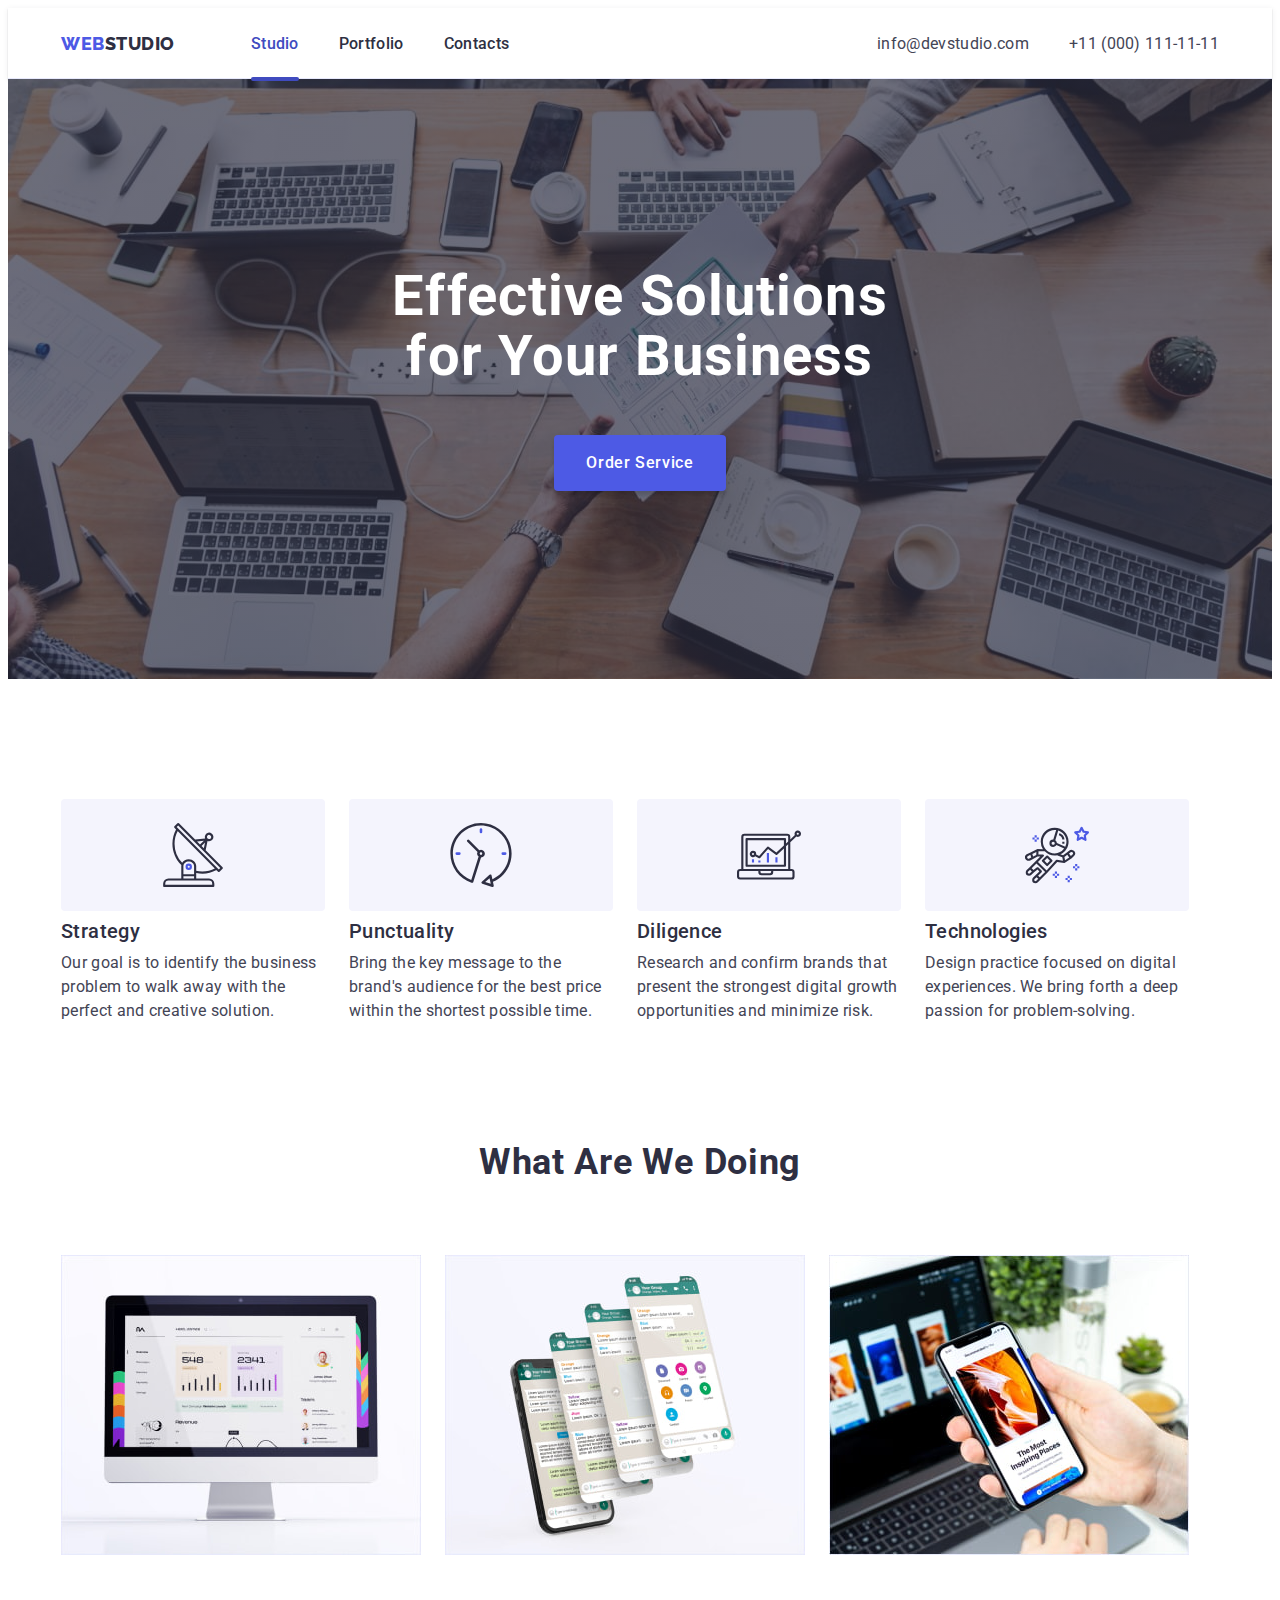
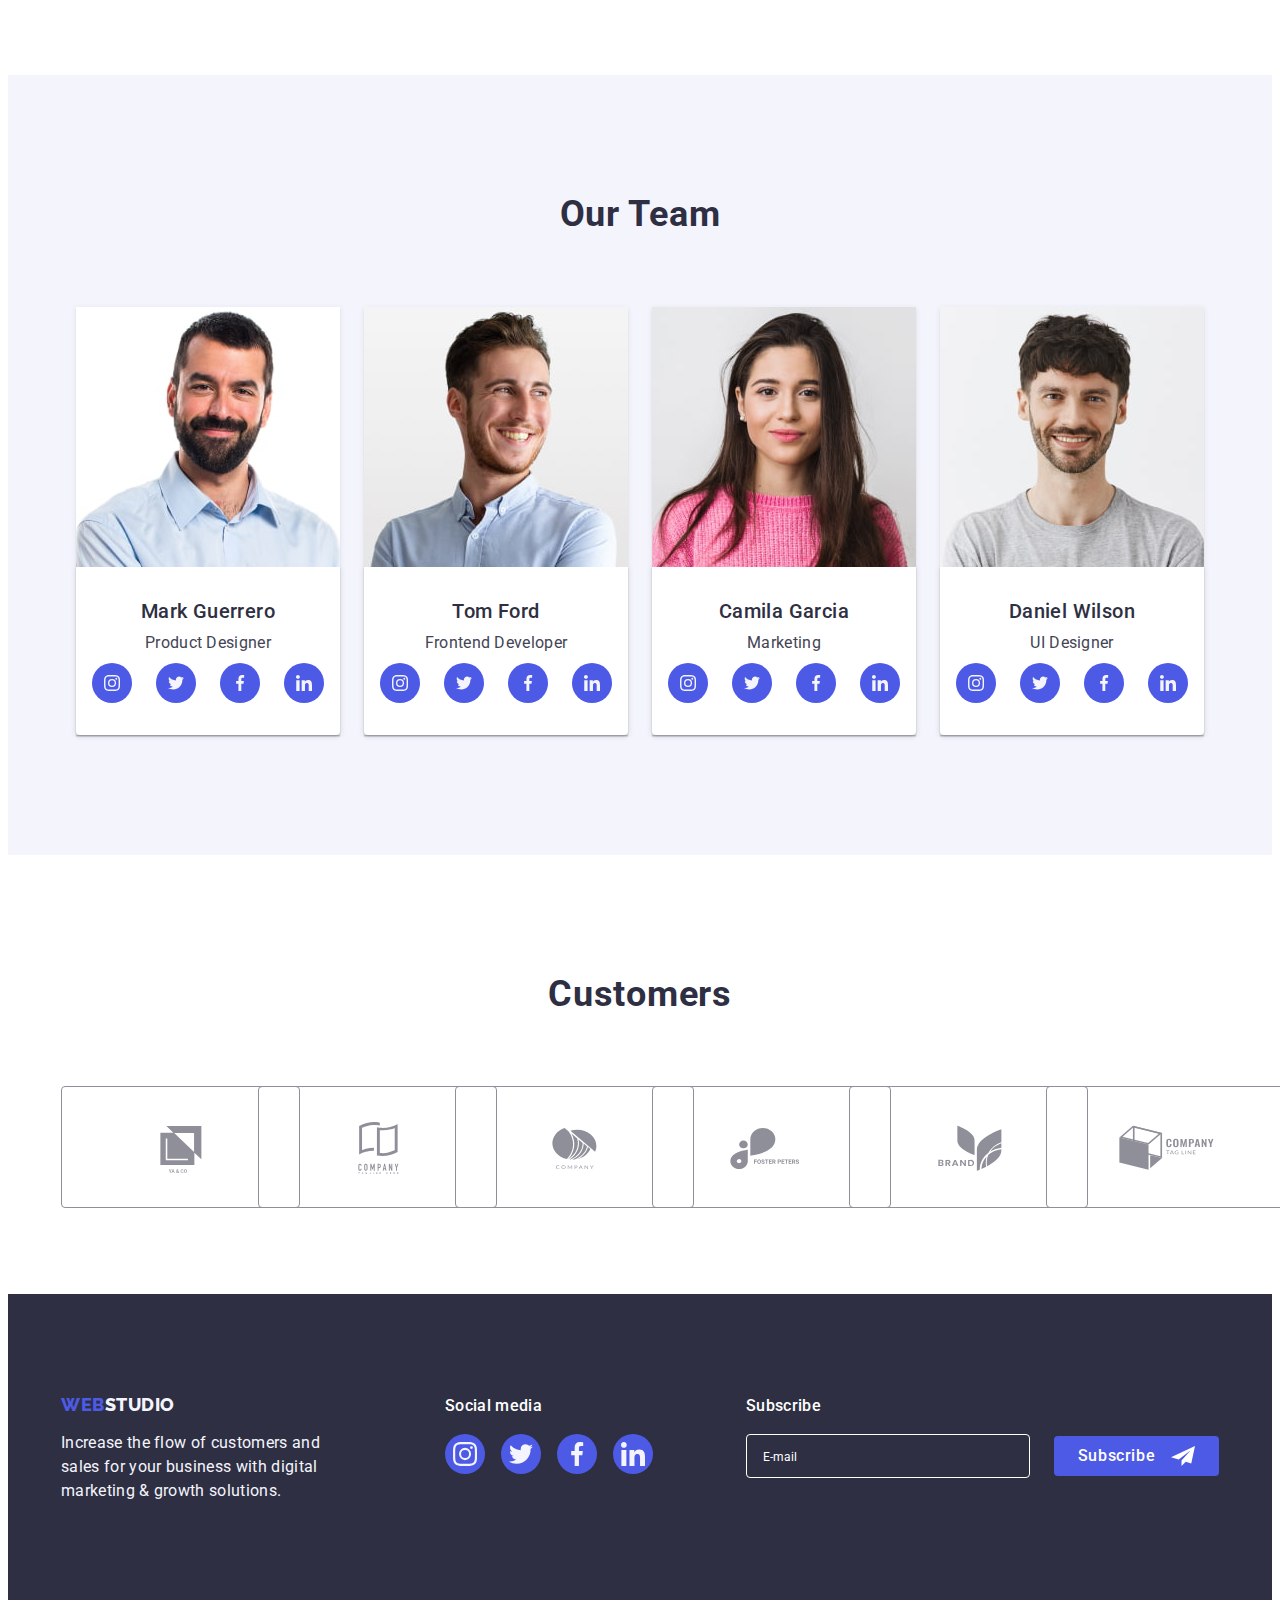
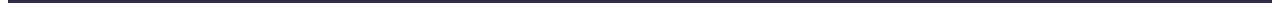
==== commit 10edeb28: "hw7 done" ====
--- a/index.html
+++ b/index.html
@@ -134,28 +134,35 @@
             <li class="about-list-item">
               <img
                 class="about-img"
+                srcset="./images/Features/img-computer.jpg 1x, .images/Features/img-computer@2x.jpg x2"
                 src="./images/Features/img-computer.jpg"
                 alt="Computer with open website"
                 width="360"
                 height="300"
+                loading="lazy"
               />
+              
             </li>
             <li class="about-list-item">
               <img
                 class="about-img"
+                srcset="./images/Features/img-app.jpg 1x, .images/Features/img-app@2x.jpg x2"
                 src="./images/Features/img-app.jpg"
                 alt="Phone-application"
                 width="360"
                 height="300"
+                loading="lazy"
               />
             </li>
             <li class="about-list-item">
               <img
                 class="about-img"
+                srcset="./images/Features/img-phone.jpg 1x, .images/Features/img-phone@2x.jpg x2"
                 src="./images/Features/img-phone.jpg"
                 alt="Telephone with open application"
                 width="360"
                 height="300"
+                loading="lazy"
               />
             </li>
           </ul>
@@ -169,10 +176,12 @@
             <li class="team-list-item">
               <img
                 class="team-item-img"
+                srcset="./images/Team/img-mark.jpg 1x, ./images/Team/img-mark@2x.jpg 2x"
                 src="./images/Team/img-mark.jpg"
                 alt="Smiling man with  dark beard and mustache"
                 width="264"
                 height="260"
+                loading="lazy"
               />
               <div class="team-worker-info">
                 <h3 class="team-item-title list-item-title">Mark Guerrero</h3>
@@ -216,10 +225,12 @@
             <li class="team-list-item">
               <img
                 class="team-item-img"
+                srcset="./images/Team/img-tom.jpg 1x, ./images/Team/img-tom@2x.jpg 2x"
                 src="./images/Team/img-tom.jpg"
                 alt="Smiling man with light beard in blue shirt"
                 width="264"
                 height="260"
+                loading="lazy"
               />
               <div class="team-worker-info">
                 <h3 class="team-item-title list-item-title">Tom Ford</h3>
@@ -263,10 +274,12 @@
             <li class="team-list-item">
               <img
                 class="team-item-img"
+                srcset="./images/Team/img-camila.jpg 1x, ./images/Team/img-camila@2x.jpg 2x"
                 src="./images/Team/img-camila.jpg"
                 alt="Smiling woman with dark hair in pink shirt"
                 width="264"
                 height="260"
+                loading="lazy"
               />
               <div class="team-worker-info">
                 <h3 class="team-item-title list-item-title">Camila Garcia</h3>
@@ -310,10 +323,12 @@
             <li class="team-list-item">
               <img
                 class="team-item-img"
+                srcset="./images/Team/img-daniel.jpg 1x, ./images/Team/img-daniel@2x.jpg 2x"
                 src="./images/Team/img-daniel.jpg"
                 alt="Smiling man with dark beard in grey shirt"
                 width="264"
                 height="260"
+                loading="lazy"
               />
               <div class="team-worker-info">
                 <h3 class="team-item-title list-item-title">Daniel Wilson</h3>
@@ -410,7 +425,7 @@
     </main>
 
     <!-- Footer section-->
-    <!-- <footer class="footer">
+    <footer class="footer">
       <div class="container footer-container ">
           <div class="footer-logo-container">
             <a class="footer-logo link" href="./index.html">Web<span class="logo-studio-footer">Studio</span></a>
@@ -455,7 +470,7 @@
             </li>
           </ul>
           </div>
-          <div class=" conrainer footer-form-container">
+          <div class=" container footer-form-container">
             <p class="footer-subscribe">Subscribe</p>
             <form  class="footer-subscribe-form" name="subscribe-form" autocomplete="on">
               <label for="user-email" class="visually-hidden">E-mail</label>
@@ -472,10 +487,10 @@
           </div>
       </div>
       
-    </footer> -->
+    </footer>
 
     <!-- Modal -->
-    <!-- <div class="backdrop is-hidden" data-modal>
+    <div class="backdrop is-hidden" data-modal>
       <div class="modal">
         <button type="button" class="modal-close-btn" data-modal-close>
           <svg class="modal-close-icon" width="8" height="8">
@@ -525,7 +540,7 @@
           <button class="modal-send-btn" type="submit">Send</button>
         </form>
       </div>
-    </div> -->
+    </div>
     
     <!-- Mobile menu -->
     <div class="menu-container js-menu-container" id="mobile-menu">
@@ -535,11 +550,50 @@
         </svg>
       </button>
 
-      <ul class="mobile-menu list">
-        <li><a href="" class="link">Studio</a></li>
-        <li><a href="" class="link">Portfolio</a></li>
-        <li><a href="" class="link">Contacts</a></li>
+      <ul class="mobile-menu list mob-nav-list">
+        <li class="mob-menu-item"><a href="./index.html" class="link mob-menu-active">Studio</a></li>
+        <li class="mob-menu-item"><a href="" class="link">Portfolio</a></li>
+        <li class="mob-menu-item"><a href="" class="link">Contacts</a></li>
       </ul>
+      <ul class="mobile-menu list mob-contact-list">
+        <li class="mob-contact-item mob-menu-tel"><a href="tel:+110001111111" class="link">+11 (000) 111-11-11</a></li>
+        <li class="mob-contact-item mob-menu-mail"><a href="mailto:info@devstudio.com" class="link">info@devstudio.com</a></li>
+      </ul>
+      <ul class="list icon-footer-list icon-menu-list">
+        <li class="icon-footer-item">
+          <a href="" class="link footer-media-link" target="_blank" rel="noreferrer noopener" aria-label="instagram icon">
+            <svg class="icon-footer-media" width="24" height="24">
+              <use href="./images/icons.svg#instagram">
+              </use>
+            </svg>
+          </a>
+        </li>
+        <li class="icon-footer-item ">
+          <a href="" class="link footer-media-link" target="_blank" rel="noreferrer noopener" aria-label="twitter icon">
+            <svg class="icon-footer-media" width="24" height="24">
+              <use href="./images/icons.svg#twitter">
+              </use>
+            </svg>
+          </a>
+        </li>
+        <li class="icon-footer-item">
+          <a href="" class="link footer-media-link" target="_blank" rel="noreferrer noopener" aria-label="facebook icon">
+            <svg class="icon-footer-media" width="24" height="24">
+              <use href="./images/icons.svg#facebook">
+              </use>
+            </svg>
+          </a>
+        </li>
+        <li class="icon-footer-item">
+          <a href="" class="link footer-media-link" target="_blank" rel="noreferrer noopener" aria-label="linkedin icon">
+            <svg class="icon-footer-media" width="24" height="24">
+              <use href="./images/icons.svg#linkedin">
+              </use>
+            </svg>
+          </a>
+        </li>
+      </ul>
+
     </div>
     <script src="./js/modal.js"></script>
     <script defer src="js/mobile-menu.js"></script>
--- a/css/styles.css
+++ b/css/styles.css
@@ -155,6 +155,11 @@
     margin-right: 76px;
     padding: 24px 0; 
   }
+  @media only screen and (min-width: 768px) and (max-width: 1157px) {
+    .header-logo {
+     margin-right: 120px;
+    }
+  }
   .logo-studio-part {
     color: var(--color-navy-blue);
   
@@ -248,15 +253,31 @@
     
   }
   .header-contact-list {
-    font-size: 16px;
-      font-weight: 400;
-      line-height: 1.5;
-      letter-spacing: 0.02em;
-      text-decoration: none;
-      text-transform: none;
-    display: flex;
-    align-items: center;
-    gap: 40px;
+    
+    font-weight: 400;
+    
+    letter-spacing: 0.02em;
+    text-decoration: none;
+    text-transform: none;
+    
+  }
+  @media only screen and (min-width: 768px) {
+    .header-contact-list {
+        display: flex;
+        flex-direction: column;
+        gap: 12px;
+        font-size: 12px;
+        line-height: 14px;
+    }
+  }
+  @media only screen and (min-width: 1158px) {
+    .header-contact-list {
+        flex-direction: row;
+        align-items: center;
+        gap: 40px;
+        font-size: 16px;
+        line-height: 24px;
+    }
   }
   .header-contact-item {
     color:var(--color-slate); 
@@ -268,13 +289,25 @@
   .header-contact-item:focus {
     color:var(--color-ocean);
   }
+  @media only screen and (min-width: 768px) {
+    .header-contact-item {
+        font-size: 12px;
+        line-height: 14px;
+    }
+  }
+  @media only screen and (min-width: 1158px) {
+    .header-contact-item {
+        font-size: 16px;
+        line-height: 24px;
+    }
+  }
 
   
 /* Hero styles */
 .hero {
   max-width: 1440px;
   
-  background-image: linear-gradient(rgba(46, 47, 66, 0.7),rgba(46, 47, 66, 0.7)), url(../images/hero-img_desk@1x.jpg);
+  background-image: linear-gradient(rgba(46, 47, 66, 0.7),rgba(46, 47, 66, 0.7)), url(../images/hero-img_mob@1x.jpg);
   background-repeat: no-repeat;
   background-position: center;
   background-size: cover;
@@ -284,16 +317,36 @@
   margin-left: auto;
   margin-right: auto;
 }
-@media only screen and (min-width: 768px) {
+@media only screen and (min-width:1158px) {
+  .hero {
+    padding: 188px 0;
+  }
+}
+@media (min-device-pixel-ratio: 2), (min-resolution: 192dpi), (min-resolution: 2dppx) {
+   .hero {
+    background-image: linear-gradient(rgba(46, 47, 66, 0.7),rgba(46, 47, 66, 0.7)), url(../images/hero-img_mob@2x.jpg);
+  }
+}
+@media only screen and (min-width: 429px) {
     .hero {
-     
+      background-image: linear-gradient(rgba(46, 47, 66, 0.7),rgba(46, 47, 66, 0.7)), url(../images/hero-img_tab@1x.jpg);
     } 
+    @media (min-device-pixel-ratio: 2), (min-resolution: 192dpi), (min-resolution: 2dppx) {
+       .hero {
+        background-image: linear-gradient(rgba(46, 47, 66, 0.7),rgba(46, 47, 66, 0.7)), url(../images/hero-img_tab@2x.jpg);
+      }
+    }
    }
- @media only screen and (min-width: 1156px) {
+ @media only screen and (min-width: 769px) {
     .hero {
-        padding: 188px 0;
-    }
- }
+        background-image: linear-gradient(rgba(46, 47, 66, 0.7),rgba(46, 47, 66, 0.7)), url(../images/hero-img_desk@1x.jpg);}
+
+        @media (min-device-pixel-ratio: 2), (min-resolution: 192dpi), (min-resolution: 2dppx) {
+           .hero {
+            background-image: linear-gradient(rgba(46, 47, 66, 0.7),rgba(46, 47, 66, 0.7)), url(../images/hero-img_desk@2x.jpg);
+          }
+        }
+    }
 .hero::before {
   content: "";
   position: absolute;
@@ -328,7 +381,7 @@
         margin-bottom: 36px;
     } 
    }
- @media only screen and (min-width: 1156px) {
+ @media only screen and (min-width: 1158px) {
     .hero-title {
         margin-bottom: 48px;
     }
@@ -363,11 +416,6 @@
   background-color:var(--color-ocean);
 }
 /* Features styles */
-.features {
-
-}
-.features-container{
-}
 
 .features-list {
   display: flex;
@@ -382,9 +430,9 @@
     gap: 24px;
    } 
   }
-  .features-list-item {
-  
-  }
+.features-list-item {
+  
+}
 @media only screen and (min-width: 768px) {
    .features-list-item {
     width: 356px;
@@ -458,9 +506,7 @@
        display: block;
     }
   }
-.about-container {
-  
-}
+
 .about-title {
   text-align: center;
   color: var(--color-navy-blue);
@@ -470,18 +516,12 @@
  gap: 24px;
 
 }
-.about-list-item {
-  
-}
-.about-img {
-}
+
 /* Team styles*/
 .team {
  background-color: var(--color-cloud);
 }
-.team-container {
-  
-}
+
 .team-title {
   color: var(--color-navy-blue);
   text-align: center;
@@ -514,8 +554,6 @@
 border-radius: 0px 0px 4px 4px; 
 }
 
-.team-item-img {
-}
 .team-item-title {
   color: var(--color-navy-blue);
   margin-bottom: 8px;
@@ -565,12 +603,6 @@
 }
 /* Clients styles*/
 
-.clients {
-
-}
-.clients-container{
-
-}
 .clients-title {
   color: var(--color-navy-blue);
   text-align: center;
@@ -637,8 +669,588 @@
   max-height: 56px;
   fill: currentColor;
 }
+
+
 /* Footer styles */
+.footer {
+    background-color: var(--color-navy-blue);
+    padding-top: 96px;
+    padding-bottom: 96px;
+  }
+   
+@media only screen and (min-width: 1158px) {
+    .footer {
+      padding-top: 100px;
+      padding-bottom: 100px;
+  }
+}
+  .footer-container {
+    display: flex;
+    flex-direction: column;
+    align-items: center;
+    justify-content: center;
+    gap: 72px;
+    margin: 0 auto;
+  }
+@media only screen and (min-width: 768px) {
+    .footer-container {
+    flex-direction: row;
+    flex-wrap: wrap;
+    justify-content: left;
+    gap: 24px;
+    row-gap: 72px;
+    padding-left: 108px;
+    }
+   }
+   
+@media only screen and (min-width: 1158px) {
+    .footer-container {
+      gap: 0;
+      padding: 0 15px;
+      flex-wrap: nowrap;
+      align-items:baseline;
+  }
+}
+  .footer-logo-container {
+    display:inline-block;
+    margin: auto;
+  
+  }
+  @media only screen and (min-width: 768px) {
+    .footer-logo-container {
+    margin: 0;
+    }
+   }
+   
+@media only screen and (min-width: 1158px) {
+    .footer-logo-container {
+      margin-right: 120px;
+  }
+}
+  .footer-logo {
+    display: flex;
+    align-items: center;
+    justify-content: center;
+    margin-bottom: 16px;
+
+    font-family: 'Raleway', sans-serif;
+    font-style: normal;
+    font-weight: 800;
+    font-size: 18px;
+    line-height: 1.17;
+    
+    letter-spacing: 0.03em;
+    text-transform: uppercase;
+    color:var(--color-iris);
+  
+    
+  }
+  @media only screen and (min-width: 768px) {
+    .footer-logo {
+    justify-content: left;
+    }
+   }
+   
+@media only screen and (min-width: 1158px) {
+    .footer-logo {
+      display: inline-block;
+  }
+}
+  .logo-studio-footer {
+    color: var(--color-cloud);
+  }
+  
+  .footer-text {
+    font-size: 16px;
+      line-height: 1.5;
+      letter-spacing: 0.02em;
+      text-decoration: none;
+      text-transform: none;
+    color: var(--color-cloud);
+    width: 264px;
+  }
+  
+  /* Media */
+  .footer-media-container {
+    min-width: 208px;
+    margin: auto;
+    padding: 0;
+  }
+@media only screen and (min-width: 768px) {
+  .footer-media-container {
+    margin-top: 0;
+    margin-left: 0;
+  }
+}
+   
+@media only screen and (min-width: 1158px) {
+  .footer-media-container {
+    margin-left: 0;
+    
+  }
+}
+  .footer-social {
+    font-family: 'Roboto';
+    font-style: normal;
+    font-weight: 500;
+    font-size: 16px;
+    line-height: 24px;
+    color: var(--color-white);
+    margin-bottom: 16px;
+    letter-spacing: 0.02em;
+  display: flex;
+  justify-content: center;
+  align-items: center;
+  }
+  @media only screen and (min-width: 768px) {
+    .footer-social {
+      justify-content: left;
+    }
+  }
+  .icon-footer-list {
+    display: flex;
+    gap: 16px;
+  }
+  .footer-media-link {
+    display: flex;
+    justify-content: center;
+    align-items: center;
+    width: 100%;
+    height: 100%;
+    border-radius: 50%;
+    background-color: var(--color-iris);
+  
+    transition-property: background-color;
+    transition-duration: var(--animation-duration);
+    transition-timing-function: var(--animation-timing-function);
+  }
+  .footer-media-link:hover,
+  .footer-media-link:focus {
+   background-color: var(--color-green);
+  }
+  .icon-footer-item {
+    width: 40px;
+    height: 40px;
+    display: flex;
+    justify-content: center;
+    align-items: center;
+  }
+  
+  .icon-footer-media {
+    width: 24px;
+    height: 24px;
+    fill: var(--color-cloud);
+  }
+  
+  /* Form */
+  .footer-form-container {
+    display: flex;
+    flex-direction: column;
+    align-items: center;
+    justify-content: center;
+    min-width: 398px;
+    margin: 0;
+  }
+@media only screen and (min-width: 768px) {
+  .footer-form-container {
+    align-items: flex-start;
+    padding: 0;
+  }
+} 
+@media only screen and (min-width: 1158px) {
+  .footer-form-container {
+    display: block;
+    min-width: 453px;
+    margin: 0;
+  }
+}
+  .footer-subscribe {
+    font-family: 'Roboto';
+    font-style: normal;
+    font-weight: 500;
+    font-size: 16px;
+    line-height: 24px;
+    color: var(--color-white);
+    margin-bottom: 16px;
+    letter-spacing: 0.02em;
+  }
+  .footer-subscribe-form {
+    display: flex;
+    flex-direction: column;
+    align-items: center;
+    justify-content: center;
+    gap: 16px;
+  }
+  @media only screen and (min-width: 768px) {
+    .footer-subscribe-form {
+    flex-direction: row;
+    gap: 24px;
+    }
+   }
+   
+@media only screen and (min-width: 1158px) {
+    .footer-subscribe-form {
+    
+    gap: 24px;
+  }
+}
+  .footer-input {
+    min-width: 398px;
+    width: 100%;
+    
+    height: 40px;
+  
+    background: transparent;
+    border: 1px solid #FFFFFF;
+    border-radius: 4px;
+    padding-left: 16px;
+  
+    color: var(--color-white);
+  }
+  @media only screen and (min-width: 768px) {
+    .footer-input {
+    min-width: 264px;
+    }
+   }
+   
+@media only screen and (min-width: 1158px) {
+    .footer-input {
+      width: 264px;
+  }
+}
+  .footer-input::placeholder{
+    font-family: 'Roboto';
+    font-style: normal;
+    font-weight: 400;
+    font-size: 12px;
+    line-height: 24px;
+    
+    color: var(--color-white);
+  }
+  .footer-subscribe-btn {
+    position: relative;
+    display: flex;
+    align-items: center;
+    justify-content: center;
+    font-size: 16px;
+      font-family: "Roboto", sans-serif;
+      font-weight: 500;
+      font-style: normal;
+      line-height: 1.5;
+      letter-spacing: 0.04em;
+      text-decoration: none;
+      text-transform: none;
+  
+    color: var(--color-white);
+    background-color: var(--color-iris);
+  
+    border-radius: 4px;
+  
+    max-width: 165px;
+    height: 40px;
+    border: none;
+    padding: 8px 64px 8px 24px;
+  
+    transition-property: background-color;
+    transition-duration: var(--animation-duration);
+    transition-timing-function: var(--animation-timing-function);
+  }
+  .footer-subscribe-btn:hover,
+  .footer-subscribe-btn:focus {
+    background-color:var(--color-ocean);
+  }
+   
+@media only screen and (min-width: 1158px) {
+  .footer-subscribe-btn {
+   align-items: center;
+   gap: 24px;
+  }
+}
+  .icon-footer-send {
+    position: absolute;
+    right: 24px;
+    top: 8px;
+  }
+  
 /* Modal styles */
+.backdrop {
+  position: fixed;
+  top: 0;
+  left: 0;
+  width: 100%;
+  height: 100%;
+  background: rgba(46, 47, 66, 0.4);
+  transition: opacity 250ms cubic-bezier(0.4, 0, 0.2, 1), visibility 250ms cubic-bezier(0.4, 0, 0.2, 1);
+}
+.backdrop.is-hidden {
+  visibility: hidden;
+  opacity: 0;
+  pointer-events: none;
+}
+ 
+.modal {
+  position: absolute;
+  top: 50%;
+  left: 50%;
+  transform: translate(-50%, -50%);
+
+  width: 392px;
+  min-height: 586px;
+  background-color: var(--color-dairy);
+  box-shadow: 0px 1px 1px rgba(0, 0, 0, 0.14), 0px 1px 3px rgba(0, 0, 0, 0.12), 0px 2px 1px rgba(0, 0, 0, 0.2);
+  border-radius: 4px;
+  transition: transform 250ms cubic-bezier(0.4, 0, 0.2, 1);
+  padding: 74px 16px 24px;
+}
+@media only screen and (min-width: 768px) {
+  .modal {
+    width: 408px;
+    padding: 74px 25px 24px 23px;
+  }
+ }
+ 
+@media only screen and (min-width: 1158px) {
+  .modal {
+    min-height: 584px;
+    padding: 72px 24px 24px; 
+  }
+}
+
+.modal-close-btn {
+  position: absolute;
+  top: 24px;
+  right: 24px;
+
+  display: flex;
+  justify-content: center;
+  align-items: center;
+
+  transition: background-color 250ms cubic-bezier(0.4, 0, 0.2, 1), border 250ms cubic-bezier(0.4, 0, 0.2, 1);
+
+  width: 24px;
+  height: 24px;
+  border-radius: 50%;
+  padding: 0;
+  
+  background-color: var(--color-cornflower);
+  border: 1px solid rgba(0, 0, 0, 0.1);
+}
+.modal-close-btn:hover,
+.modal-close-btn:focus {
+  background-color: var(--color-ocean);
+  border: none;
+}
+.modal-close-icon {
+  fill: var(--color-navy-blue);
+  transition-property: fill;
+  transition-duration: var(--animation-duration);
+  transition-timing-function: var(--animation-timing-function);
+}
+.modal-close-btn:hover .modal-close-icon,
+.modal-close-btn:focus .modal-close-icon {
+  fill: var(--color-white);
+}
+.modal-title {
+  display: block;
+  text-align: center;
+
+  font-family: 'Roboto';
+  font-style: normal;
+  font-weight: 500;
+  font-size: 16px;
+  line-height: 24px;
+  letter-spacing: 0.02em;
+  color: var(--color-navy-blue);
+
+  margin-bottom: 16px;
+}
+.modal-form{
+  display: block;
+}
+
+.modal-form-label {
+  display: block;
+  font-family: 'Roboto';
+  font-style: normal;
+  font-weight: 400;
+  font-size: 12px;
+  line-height: 14px;
+  letter-spacing: 0.04em;
+  color: var(--color-light-slate);
+}
+.modal-input-wrapper {
+  position: relative;
+  width: 360px;
+  height: 40px;
+  margin-bottom: 8px;
+}
+.modal-form-field {
+  width: 100%;
+  height: 100%;
+
+  outline: transparent;
+  
+  border: 1px solid rgba(46, 47, 66, 0.4);
+  border-radius: 4px;
+  padding: 0;
+  padding-left: 38px;
+  color: var(--color-navy-blue);
+
+  transition-property: border;
+  transition-duration: var(--animation-duration);
+  transition-timing-function: var(--animation-timing-function);
+}
+.modal-form-field:focus{
+  border: 1px solid var(--color-iris);
+}
+.modal-name-icon {
+  position: absolute;
+  top: 11px;
+  left: 16px;
+  fill: var(--color-navy-blue);
+  transition-property: fill;
+  transition-duration: var(--animation-duration);
+  transition-timing-function: var(--animation-timing-function);
+  pointer-events: none;
+}
+.modal-form-field:focus + .modal-name-icon
+{
+  fill:var(--color-iris);
+}
+.modal-input-icon {
+  position: absolute;
+  top: 8px;
+  left: 16px;
+  fill:var(--color-navy-blue);
+  transition-property: fill;
+  transition-duration: var(--animation-duration);
+  transition-timing-function: var(--animation-timing-function);
+  pointer-events: none;
+}
+.modal-form-field:focus + .modal-input-icon
+{
+  fill:var(--color-iris);
+}
+.modal-comment-wrapper {
+  height:130px;
+  margin-bottom:16px;
+}
+.modal-comment{
+  font-family: 'Roboto';
+  font-style: normal;
+  font-weight: 400;
+  font-size: 12px;
+  line-height: 14px;
+
+  letter-spacing: 0.04em;
+  width: 100%;
+  height: 100%;
+  resize: none;
+  outline: transparent;
+  
+  border: 1px solid rgba(46, 47, 66, 0.4);
+  border-radius: 4px;
+  
+  padding: 0;
+  padding-left: 16px;
+  padding-top:8px;
+
+  transition-property: border;
+  transition-duration: var(--animation-duration);
+  transition-timing-function: var(--animation-timing-function);
+}
+
+.modal-comment:focus {
+  border: 1px solid var(--color-iris);
+}
+.modal-comment::placeholder{
+  font-family: 'Roboto';
+  font-style: normal;
+  font-weight: 400;
+  font-size: 12px;
+  line-height: 14px;
+
+  letter-spacing: 0.04em;
+  color: var(--color-light-slate);
+  opacity: 0.5;
+}
+.modal-checkbox-label{
+  display: flex;
+  align-items: center;
+  margin-bottom: 24px;
+}
+
+.modal-checkbox {
+  position: absolute;
+  width: 1px;
+  height: 1px;
+  margin: -1px;
+  border: 0;
+  padding: 0;
+  
+  white-space: nowrap;
+  clip-path: inset(100%);
+  clip: rect(0 0 0 0);
+  overflow: hidden;
+  
+}
+.modal-checkbox:checked + .modal-checkbox-icon {
+  background: var(--color-ocean);
+  
+  border: 1px solid var(--color-ocean);
+  border-radius: 2px;
+  background-image: url(../images/Modal/check.svg);
+  background-position: center;
+  background-repeat: no-repeat;
+}
+.modal-checkbox-icon{
+  display: inline-block;
+  width: 16px;
+  height: 16px;
+  border: 1px solid rgba(46, 47, 66, 0.4);
+  border-radius: 2px;
+  margin-right: 8px;
+  background-color: transparent;
+  
+  transition-property: border, background-color;
+  transition-duration: var(--animation-duration);
+  transition-timing-function: var(--animation-timing-function);
+}
+.modal-privacy-link {
+  padding-left: 4px;
+  color: var(--color-iris);
+}
+
+.modal-send-btn {
+  font-size: 16px;
+	font-family: "Roboto", sans-serif;
+	font-weight: 500;
+	font-style: normal;
+	line-height: 1.5;
+	letter-spacing: 0.04em;
+	text-decoration: none;
+	text-transform: none;
+  transform: translateX(50%);
+
+  color: var(--color-white);
+  background-color: var(--color-iris);
+
+  box-shadow: 0px 4px 4px rgba(0, 0, 0, 0.15);
+  border-radius: 4px;
+
+  min-width: 169px;
+  height: 56px;
+  border: none;
+  padding: 16px 32px;
+
+  transition-property: background-color;
+  transition-duration: var(--animation-duration);
+  transition-timing-function: var(--animation-timing-function);
+}
+.modal-send-btn:hover,
+.modal-send-btn:focus {
+  background-color:var(--color-ocean);
+}
 
 /* Mobile menu styles */
 .menu-toggle {
@@ -665,9 +1277,13 @@
     position: fixed;
     top: 0;
     left: 0;
+
+    display: flex;
+    flex-direction: column;
+
     width: 100vw;
     height: 100vh;
-    padding: 32px;
+    padding: 80px 40px 40px;
     background-color: var(--color-white);
     z-index: 999;
   
@@ -687,16 +1303,42 @@
   }
   
   .mobile-menu {
-    padding: 0;
-    margin: 0;
-    list-style: none;
+    margin-bottom: auto;
   }
   
   .mobile-menu .link {
     display: block;
-    padding: 10px;
-    color:var(--color-navy-blue);
+    
     text-decoration: none;
+  }
+  .mob-menu-item {
+    font-weight: 700;
+    font-size: 36px;
+    line-height: 40px;
+  }
+  .mob-menu-item:not(:last-child){
+    padding-bottom: 40px;
+  }
+  .mob-menu-active {
+    color: var(--color-ocean);
+  }
+  .mob-contact-list{
+    margin-bottom: 48px;
+  }
+  .mob-contact-item:not(:last-child){
+    padding-bottom: 40px;
+  }
+  .mob-menu-tel {
+    color: var(--color-iris);
+    font-weight: 700;
+    font-size: 36px;
+    line-height: 40px;
+  }
+  .mob-menu-mail {
+    font-size: 20px;
+  }
+  .icon-menu-list {
+    gap: 56px;
   }
   
 
@@ -734,4 +1376,110 @@
   .menu-close-btn:focus .menu-close-icon {
     fill: var(--color-white);
   }
-/* Portfolio styles */+/* Portfolio styles */
+
+.portfolio {
+  padding: 96px 0 120px
+}
+.portfolio-btn-list {
+  display: flex;
+  gap: 24px;
+  justify-content: center;
+  margin-bottom: 72px;
+}
+
+.portfolio-btn {
+  font-size: 16px;
+  font-family: "Roboto", sans-serif;
+	font-weight: 500;
+	font-style: normal;
+	line-height: 1.5;
+	letter-spacing: 0.04em;
+	text-decoration: none;
+	text-transform: none;
+  color: var(--color-iris);
+  background-color: var(--color-cloud);
+  border: 1px solid #E7E9FC;
+  border-radius: 4px;
+
+  padding: 12px 24px;
+
+  transition-property: color, border-color, background-color, box-shadow;
+  transition-duration: var(--animation-duration);
+  transition-timing-function: var(--animation-timing-function);
+}
+.portfolio-btn:hover,
+.portfolio-btn:focus {
+  color: var(--color-white);
+  background-color: var(--color-ocean);
+  border-color: transparent;
+  box-shadow: 0px 3px 1px rgba(0, 0, 0, 0.1), 0px 2px 1px rgba(0, 0, 0, 0.08), 0px 2px 2px rgba(0, 0, 0, 0.12);
+}
+.portfolio-list {
+  display: flex;
+  flex-wrap: wrap;
+  gap: 48px 24px;
+  flex-basis: calc((100% - 48px)/3);
+}
+.portfolio-list-item {
+  background: var(--color-white);
+  max-width: 360px;
+}
+
+.portfolio-list-link {
+  
+ transition-property: box-shadow;
+ transition-duration: var(--animation-duration);
+ transition-timing-function: var(--animation-timing-function);
+}
+.portfolio-list-link:hover,
+.portfolio-list-link:focus {
+  box-shadow: 0px 1px 6px rgba(46, 47, 66, 0.08), 0px 1px 1px rgba(46, 47, 66, 0.16), 0px 2px 1px rgba(46, 47, 66, 0.08);
+  transform: translateY(0);
+}
+.portfolio-list-link:hover .project-hover-card,
+.portfolio-list-link:focus .project-hover-card {
+  transform: translateY(0);
+}
+.portfolio-card-wrapper {
+  position: relative;
+  display: block;
+  overflow: hidden; 
+}
+
+.project-hover-card {
+  position: absolute;
+
+  display: flex;
+  align-items: center;
+  justify-content: center;
+
+  background: var(--color-iris);
+  top: 0;
+  
+  width: 100%;
+  height: 100%;
+  transform: translateY(100%);
+
+  transition: transform 250ms cubic-bezier(0.4, 0, 0.2, 1);
+
+  font-size: 16px;
+  line-height: 1.5;
+  letter-spacing: 0.02em;
+  color: var(--color-cloud);
+  padding: 40px 32px
+}
+
+.portfolio-item-title {
+  color: var(--color-navy-blue);
+  margin-bottom: 8px;
+  text-align: left;
+}
+.portfolio-item-subtitle {
+  color: var(--color-slate);
+}
+.portfolio-item-border {
+  border: 1px solid var(--color-cornflower);
+  border-top: none;
+  padding: 32px 16px
+}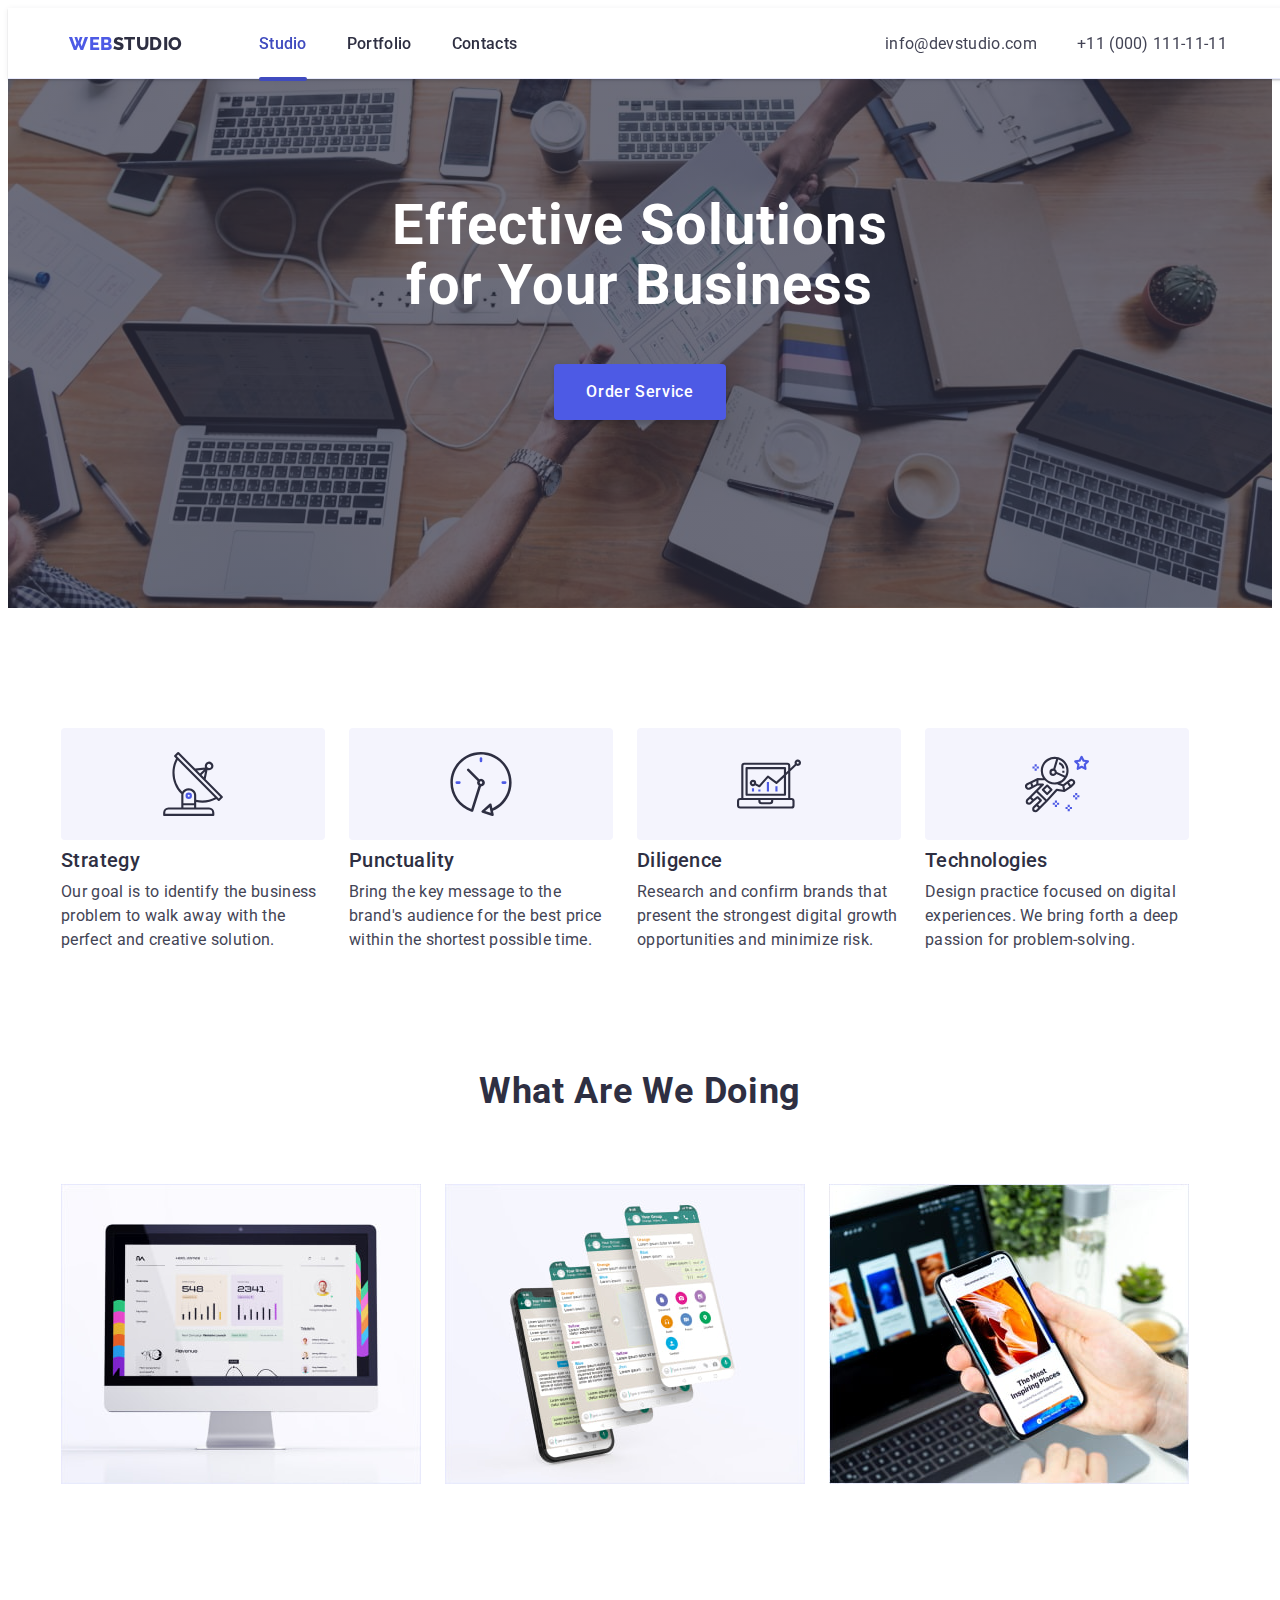
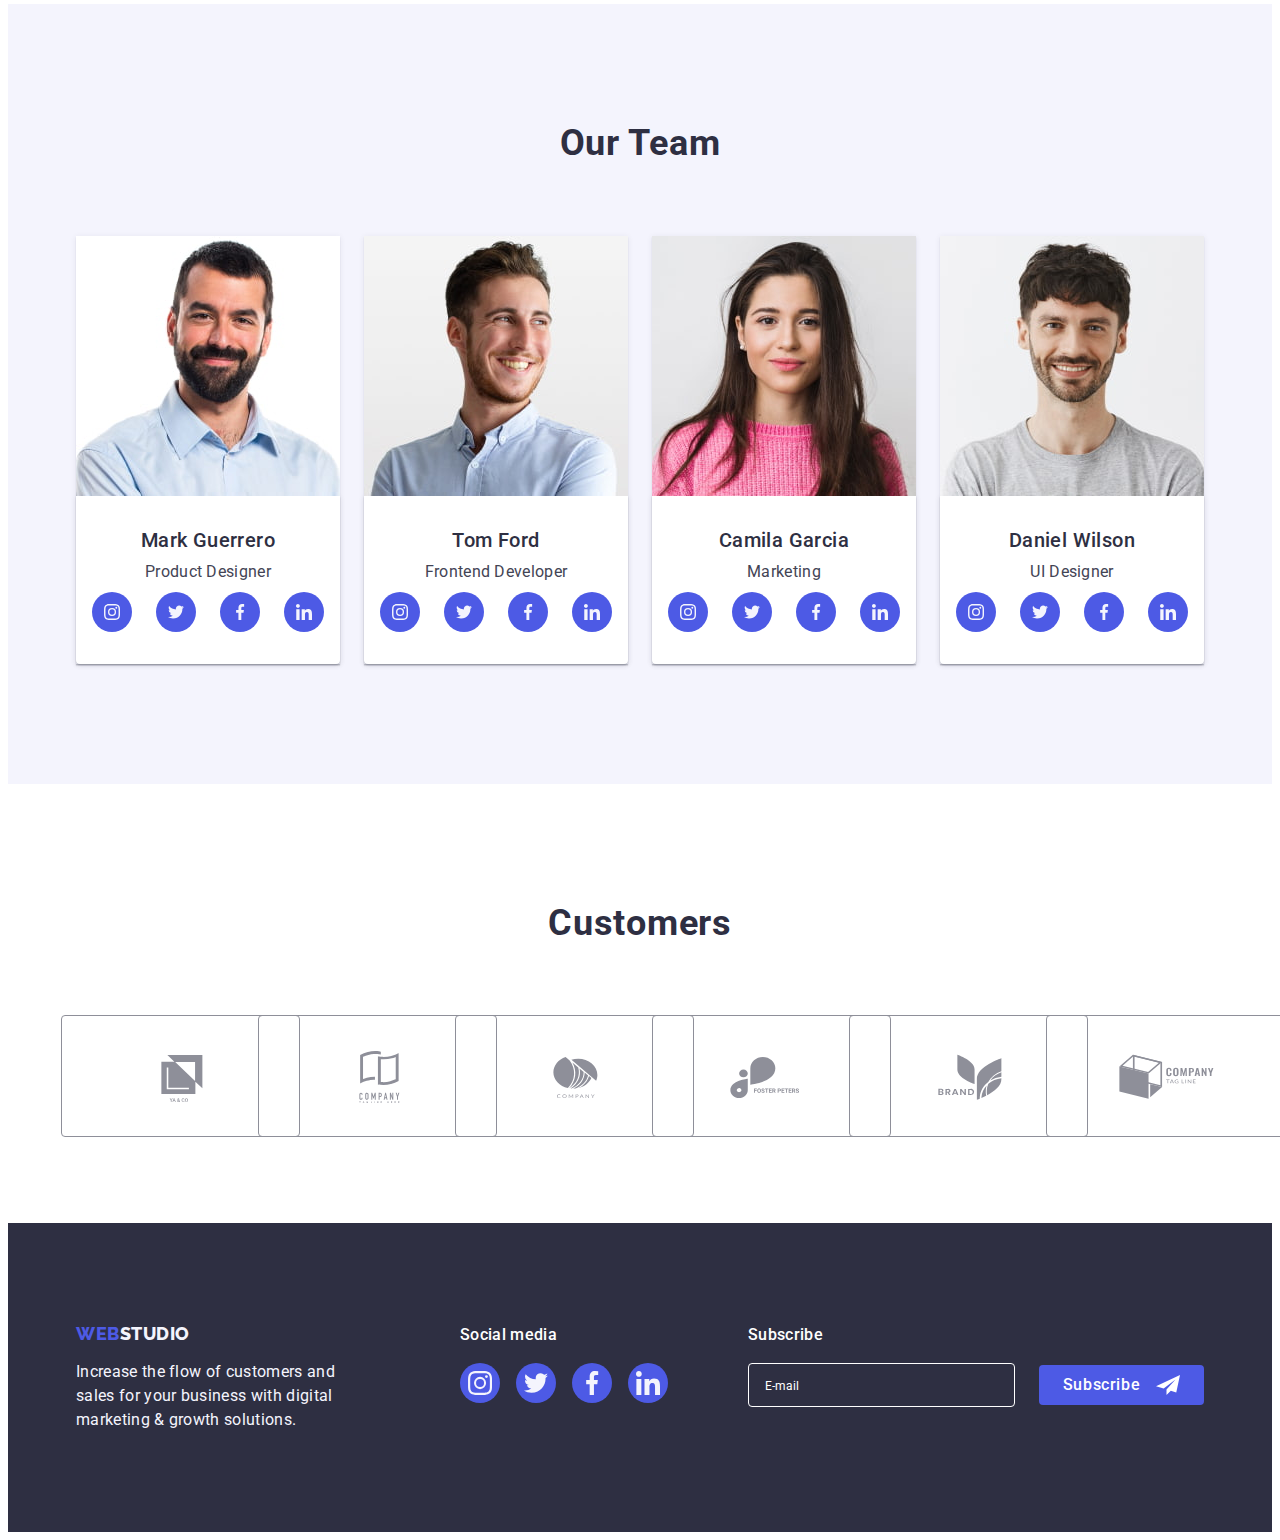
==== commit 3be00a1b: "hw7 correction" ====
--- a/index.html
+++ b/index.html
@@ -134,8 +134,8 @@
             <li class="about-list-item">
               <img
                 class="about-img"
-                srcset="./images/Features/img-computer.jpg 1x, .images/Features/img-computer@2x.jpg x2"
-                src="./images/Features/img-computer.jpg"
+                srcset="./images/Features/img-computer.jpg 1x, ./images/Features/img-computer@2x.jpg 2x"
+                src="./images/Features/img-computer.jpg "
                 alt="Computer with open website"
                 width="360"
                 height="300"
@@ -146,7 +146,7 @@
             <li class="about-list-item">
               <img
                 class="about-img"
-                srcset="./images/Features/img-app.jpg 1x, .images/Features/img-app@2x.jpg x2"
+                srcset="./images/Features/img-app.jpg 1x, ./images/Features/img-app@2x.jpg 2x"
                 src="./images/Features/img-app.jpg"
                 alt="Phone-application"
                 width="360"
@@ -157,7 +157,7 @@
             <li class="about-list-item">
               <img
                 class="about-img"
-                srcset="./images/Features/img-phone.jpg 1x, .images/Features/img-phone@2x.jpg x2"
+                srcset="./images/Features/img-phone.jpg 1x, ./images/Features/img-phone@2x.jpg 2x"
                 src="./images/Features/img-phone.jpg"
                 alt="Telephone with open application"
                 width="360"
@@ -512,7 +512,7 @@
             Phone
           </label>
           <div class="modal-input-wrapper">
-            <input class="modal-form-field" type="tel" name="modal-tel" id="modal-tel" required minlength="">
+            <input class="modal-form-field" type="tel" name="modal-tel" id="modal-tel" required maxlength="15">
             <svg class="modal-input-icon" width="18" height="24">
               <use href="./images/icons.svg#phone"></use>
             </svg>
--- a/css/styles.css
+++ b/css/styles.css
@@ -60,7 +60,6 @@
 }
 
 .section {
-min-width: 396px;
 padding-top: 96px;
 padding-bottom: 96px;
 }
@@ -124,6 +123,8 @@
 }
 /* Header styles */
 .header {
+  position: fixed;
+    width: 100%;
     background: var(--color-white);
     border-bottom: 1px solid var(--color-cornflower);
     box-shadow: 0px 2px 1px rgba(46, 47, 66, 0.08), 0px 1px 1px rgba(46, 47, 66, 0.16), 0px 1px 6px rgba(46, 47, 66, 0.08);
@@ -428,6 +429,7 @@
     flex-direction: row;
     flex-wrap: wrap;
     gap: 24px;
+    row-gap: 72px;
    } 
   }
 .features-list-item {
@@ -610,12 +612,15 @@
 }
 .clients-list {
   display: flex;
+  justify-content: center;
+  align-items: center;
   flex-wrap: wrap;
   gap: 16px;
   row-gap: 72px;
 }
 @media only screen and (min-width: 768px) {
   .clients-list {
+  gap: 24px;
    width: 552px;
    margin: auto;
   }
@@ -625,7 +630,7 @@
   .clients-list {
     display: flex;
     flex-wrap: nowrap;
-    gap: 24px;
+    
     width: auto;
 }
 }
@@ -691,6 +696,8 @@
     justify-content: center;
     gap: 72px;
     margin: 0 auto;
+    width: 100%x;
+    padding: 0;
   }
 @media only screen and (min-width: 768px) {
     .footer-container {
@@ -699,16 +706,16 @@
     justify-content: left;
     gap: 24px;
     row-gap: 72px;
-    padding-left: 108px;
+    width: 552px;
     }
    }
    
 @media only screen and (min-width: 1158px) {
     .footer-container {
       gap: 0;
-      padding: 0 15px;
       flex-wrap: nowrap;
       align-items:baseline;
+      width: 1128px;
   }
 }
   .footer-logo-container {
@@ -785,7 +792,7 @@
    
 @media only screen and (min-width: 1158px) {
   .footer-media-container {
-    margin-left: 0;
+    margin-right: 80px;
     
   }
 }
@@ -848,19 +855,26 @@
     flex-direction: column;
     align-items: center;
     justify-content: center;
-    min-width: 398px;
+    width: 100%;
     margin: 0;
+    padding: 0;
+  }
+  @media only screen and (max-width: 427px) {
+     .footer-form-container {
+      padding: 0 16px;
+
+    }
   }
 @media only screen and (min-width: 768px) {
   .footer-form-container {
     align-items: flex-start;
-    padding: 0;
+    
   }
 } 
 @media only screen and (min-width: 1158px) {
   .footer-form-container {
     display: block;
-    min-width: 453px;
+    width: 100%;
     margin: 0;
   }
 }
@@ -880,9 +894,11 @@
     align-items: center;
     justify-content: center;
     gap: 16px;
+    width: 100%;
   }
   @media only screen and (min-width: 768px) {
     .footer-subscribe-form {
+      justify-content: flex-start;
     flex-direction: row;
     gap: 24px;
     }
@@ -895,7 +911,7 @@
   }
 }
   .footer-input {
-    min-width: 398px;
+    
     width: 100%;
     
     height: 40px;
@@ -909,13 +925,13 @@
   }
   @media only screen and (min-width: 768px) {
     .footer-input {
-    min-width: 264px;
+    width: 264px;
     }
    }
    
 @media only screen and (min-width: 1158px) {
     .footer-input {
-      width: 264px;
+    
   }
 }
   .footer-input::placeholder{
@@ -974,13 +990,16 @@
   
 /* Modal styles */
 .backdrop {
+  
   position: fixed;
+  overflow: scroll;
   top: 0;
   left: 0;
   width: 100%;
   height: 100%;
   background: rgba(46, 47, 66, 0.4);
   transition: opacity 250ms cubic-bezier(0.4, 0, 0.2, 1), visibility 250ms cubic-bezier(0.4, 0, 0.2, 1);
+  
 }
 .backdrop.is-hidden {
   visibility: hidden;
@@ -989,11 +1008,10 @@
 }
  
 .modal {
-  position: absolute;
-  top: 50%;
+  position: fixed;
+  top: 96px;
   left: 50%;
-  transform: translate(-50%, -50%);
-
+  transform: translate(-50%, 0);
   width: 392px;
   min-height: 586px;
   background-color: var(--color-dairy);
@@ -1001,6 +1019,13 @@
   border-radius: 4px;
   transition: transform 250ms cubic-bezier(0.4, 0, 0.2, 1);
   padding: 74px 16px 24px;
+  overflow: auto;
+}
+@media only screen and (max-width: 427px) {
+   .modal{
+    width: 95%;
+    top: 0;
+  }
 }
 @media only screen and (min-width: 768px) {
   .modal {
@@ -1011,6 +1036,10 @@
  
 @media only screen and (min-width: 1158px) {
   .modal {
+    position: absolute;
+    top: 50%;
+    
+    transform: translate(-50%, -50%);
     min-height: 584px;
     padding: 72px 24px 24px; 
   }
@@ -1080,10 +1109,11 @@
 }
 .modal-input-wrapper {
   position: relative;
-  width: 360px;
+  width: 100%;
   height: 40px;
   margin-bottom: 8px;
 }
+
 .modal-form-field {
   width: 100%;
   height: 100%;
@@ -1222,6 +1252,8 @@
 }
 
 .modal-send-btn {
+  position: relative;
+  left: 50%;
   font-size: 16px;
 	font-family: "Roboto", sans-serif;
 	font-weight: 500;
@@ -1230,7 +1262,7 @@
 	letter-spacing: 0.04em;
 	text-decoration: none;
 	text-transform: none;
-  transform: translateX(50%);
+  transform: translateX(-50%);
 
   color: var(--color-white);
   background-color: var(--color-iris);
@@ -1280,15 +1312,22 @@
 
     display: flex;
     flex-direction: column;
-
-    width: 100vw;
-    height: 100vh;
+    height: 100%;
+    
     padding: 80px 40px 40px;
     background-color: var(--color-white);
     z-index: 999;
   
     transform: translateX(100%);
     transition: transform 250ms ease-in-out;
+    overflow: scroll;
+  }
+  
+  @media only screen and (min-width: 428px) {
+     .menu-container{
+      width: 100vw;
+      height: 100vh;
+    }
   }
   
   .menu-container.is-open {
@@ -1338,7 +1377,14 @@
     font-size: 20px;
   }
   .icon-menu-list {
-    gap: 56px;
+    display: flex;
+    justify-content: space-between;
+  }
+  @media only screen and (min-width: 428px) {
+     .icon-menu-list{
+      justify-content: center;
+      gap: 56px;
+    }
   }
   
 
